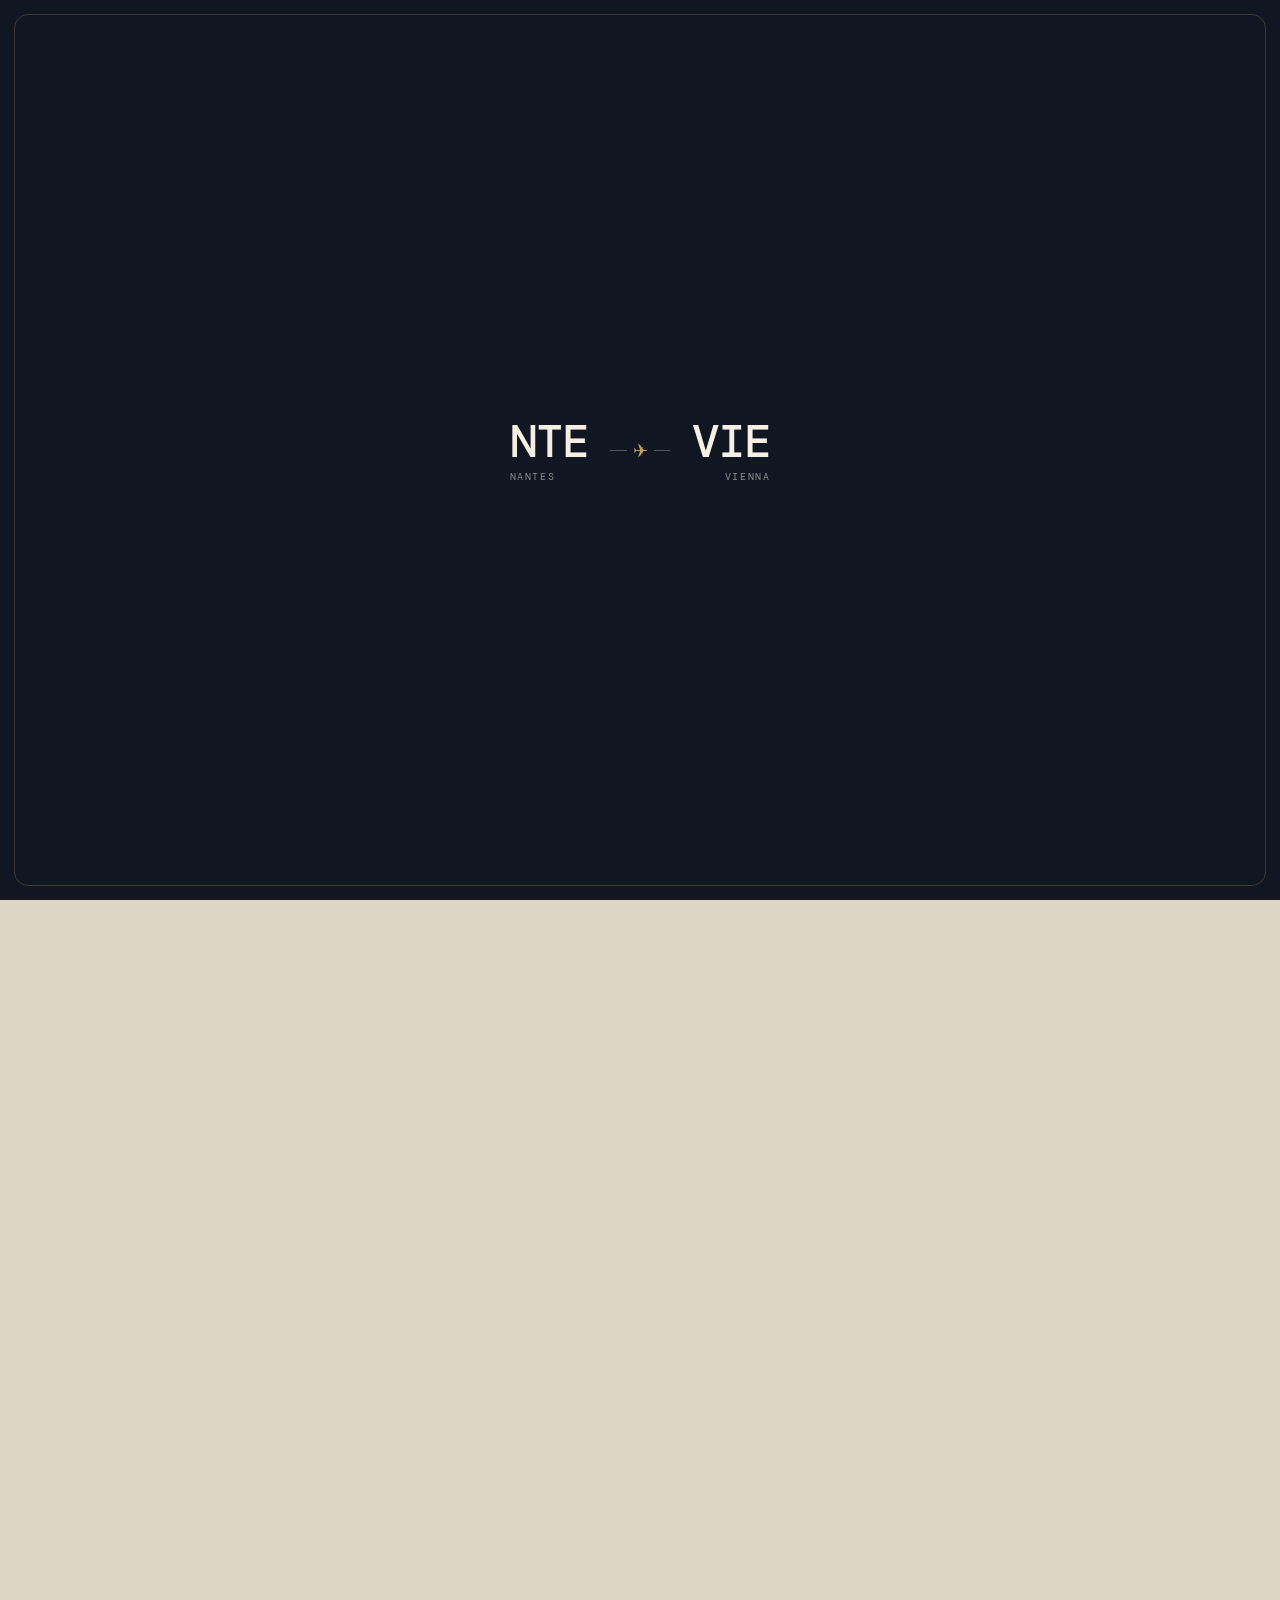
==== index.html @ 92401721 "Update index.html" ====
<!DOCTYPE html>
<html lang="en">
<head>
<meta charset="UTF-8">
<meta name="viewport" content="width=device-width, initial-scale=1.0">
<meta name="theme-color" content="#101722">
<title>Flight 23 — Nantes → Vienna</title>

<link rel="preconnect" href="https://fonts.googleapis.com">
<link rel="preconnect" href="https://fonts.gstatic.com" crossorigin>
<link href="https://fonts.googleapis.com/css2?family=DM+Mono:wght@400;500&family=Playfair+Display:ital,wght@0,500;0,600;0,700;1,500&family=Inter:wght@400;500;600;700&family=Caveat:wght@500;600&display=swap" rel="stylesheet">

<link rel="stylesheet" href="style.css">
</head>

<body>

<button class="party-toggle" id="partyToggle" type="button" aria-pressed="false">
  <span class="icon" id="partyToggleIcon">🎉</span>
  <span id="partyToggleLabel">Pause</span>
</button>

<div class="ambient-confetti" id="ambientConfetti" aria-hidden="true"></div>

<div class="festive-confetti-bg" aria-hidden="true"></div>

<div class="festive-balloons">
  <div class="balloon gold" style="left: 5%; animation-delay: 0s, .2s;"></div>
  <div class="balloon red" style="left: 16%; animation-delay: 2.2s, .6s;"></div>
  <div class="balloon blush" style="left: 27%; animation-delay: .8s, 0s;"></div>
  <div class="balloon cream" style="left: 40%; animation-delay: 3.4s, .9s;"></div>
  <div class="balloon gold" style="left: 52%; animation-delay: 1.5s, .3s;"></div>
  <div class="balloon red" style="left: 63%; animation-delay: 4s, .7s;"></div>
  <div class="balloon blush" style="left: 74%; animation-delay: 2.6s, .1s;"></div>
  <div class="balloon cream" style="left: 85%; animation-delay: .4s, .5s;"></div>
  <div class="balloon gold" style="left: 94%; animation-delay: 3.1s, .8s;"></div>
</div>

<div class="welcome-burst" id="welcomeBurst" aria-hidden="true"></div>

<div class="intro" id="intro">

  <div class="intro-step" id="introStep1">
    <div class="intro-logo">KZ AIRWAYS</div>
    <div class="intro-sub">PRIVATE FLIGHT</div>
  </div>

  <div class="intro-step" id="introStep2">
    <div class="intro-route">
      <div class="intro-city">
        <span class="code">NTE</span>
        <span class="name">Nantes</span>
      </div>
      <div class="intro-route-line"><span>✈</span></div>
      <div class="intro-city right">
        <span class="code">VIE</span>
        <span class="name">Vienna</span>
      </div>
    </div>
  </div>

  <div class="intro-step" id="introStep3">
    <div class="intro-cake" aria-hidden="true">
      <svg class="intro-candle" viewBox="0 0 40 90">
        <rect x="16" y="30" width="8" height="55" rx="3" fill="var(--gold)"/>
        <ellipse class="flame" cx="20" cy="14" rx="7" ry="12" fill="#f6d67a"/>
        <ellipse class="flame" cx="20" cy="17" rx="3.5" ry="6" fill="#e8873b"/>
      </svg>
      <svg class="intro-candle" viewBox="0 0 40 90">
        <rect x="16" y="30" width="8" height="55" rx="3" fill="var(--red)"/>
        <ellipse class="flame" cx="20" cy="14" rx="7" ry="12" fill="#f6d67a"/>
        <ellipse class="flame" cx="20" cy="17" rx="3.5" ry="6" fill="#e8873b"/>
      </svg>
    </div>
    <div class="intro-23"><span class="digit">2</span><span class="digit">3</span></div>
  </div>

  <div class="intro-step" id="introStep4">
    <div class="intro-burst" aria-hidden="true">
      <i style="left:10%;animation-delay:.05s;"></i>
      <i style="left:20%;animation-delay:.25s;"></i>
      <i style="left:30%;animation-delay:.05s;"></i>
      <i style="left:40%;animation-delay:.4s;"></i>
      <i style="left:50%;animation-delay:.1s;"></i>
      <i style="left:60%;animation-delay:.3s;"></i>
      <i style="left:70%;animation-delay:.15s;"></i>
      <i style="left:80%;animation-delay:.35s;"></i>
      <i style="left:90%;animation-delay:.2s;"></i>
      <i style="left:15%;animation-delay:.5s;"></i>
      <i style="left:65%;animation-delay:.45s;"></i>
      <i style="left:85%;animation-delay:.55s;"></i>
    </div>
    <div class="intro-ready">BOARDING PASS READY</div>
    <button class="intro-btn" id="introBtn">OPEN MY FLIGHT →</button>
  </div>

</div>

<div class="page">

  <!-- COVER -->
  <section class="cover">

    <div class="bunting" aria-hidden="true">
      <span class="bunting-flag"></span>
      <span class="bunting-flag"></span>
      <span class="bunting-flag"></span>
      <span class="bunting-flag"></span>
      <span class="bunting-flag"></span>
      <span class="bunting-flag"></span>
      <span class="bunting-flag"></span>
      <span class="bunting-flag"></span>
      <span class="bunting-flag"></span>
    </div>

    <div class="cover-top">
      <div class="logo">KZ AIRWAYS</div>
      <div class="cover-date">23 · 08 · 2026</div>
    </div>

    <div class="cover-main">
      <div class="eyebrow">BOARDING PASS · SPECIAL EDITION</div>

      <h1>23</h1>

      <div class="cover-confetti" id="coverConfetti" aria-hidden="true"></div>

      <span class="cover-hint" id="coverHint">blow it out →</span>

      <svg class="cake-candle" id="coverCandle" viewBox="0 0 40 90" aria-hidden="true">
        <rect x="16" y="30" width="8" height="55" rx="3" fill="var(--gold)"/>
        <path d="M16 30 Q20 24 24 30" stroke="var(--gold)" stroke-width="2" fill="none"/>
        <ellipse class="smoke" cx="20" cy="10" rx="4" ry="7" fill="rgba(200,200,200,.6)"/>
        <ellipse class="flame" cx="20" cy="14" rx="7" ry="12" fill="#f6d67a"/>
        <ellipse class="flame" cx="20" cy="17" rx="3.5" ry="6" fill="#e8873b"/>
      </svg>

      <span class="sparkle s1" style="top:-4px; left:6%;" aria-hidden="true">✦</span>
      <span class="sparkle s2" style="top:22%; right:8%;" aria-hidden="true">✧</span>
      <span class="sparkle s3" style="bottom:6%; left:16%;" aria-hidden="true">✦</span>

      <div class="birthday-banner">
        <span class="b-flag">H</span>
        <span class="b-flag">A</span>
        <span class="b-flag">P</span>
        <span class="b-flag">P</span>
        <span class="b-flag">Y</span>
        <span class="b-flag">23</span>
        <span class="b-flag">N</span>
        <span class="b-flag">U</span>
        <span class="b-flag">N</span>
        <span class="b-flag">E</span>
      </div>
      
      <div class="cover-sub">
        For Nune — the most important passenger<br>
        in my world.
      </div>

      <div class="cover-route">
        <div class="city">
          <span class="city-code">NTE</span>
          <span class="city-name">Nantes</span>
        </div>

        <div class="route-line"></div>

        <div class="city right">
          <span class="city-code">VIE</span>
          <span class="city-name">Vienna</span>
        </div>
      </div>

      <button class="enter" onclick="document.getElementById('ticket').scrollIntoView({behavior:'smooth'})">
        Open your boarding pass →
      </button>
    </div>

    <div class="cover-bottom">
      <div class="cover-meta">
        <small>Passenger</small>
        <strong>Kenzo</strong>
      </div>

      <div class="cover-meta center">
        <small>Flight</small>
        <strong>23</strong>
      </div>

      <div class="cover-meta right">
        <small>Destination</small>
        <strong>You</strong>
      </div>
    </div>

  </section>


  <!-- BOARDING PASS -->
  <section class="ticket" id="ticket">

    <div class="ticket-ribbon" aria-hidden="true">BIRTHDAY EDITION</div>
    <div class="ticket-confetti" id="ticketConfetti" aria-hidden="true">
      <i style="left:15%;animation-delay:1.6s;"></i>
      <i style="left:30%;animation-delay:1.8s;"></i>
      <i style="left:45%;animation-delay:1.5s;"></i>
      <i style="left:60%;animation-delay:1.9s;"></i>
      <i style="left:75%;animation-delay:1.7s;"></i>
      <i style="left:20%;animation-delay:2s;"></i>
      <i style="left:55%;animation-delay:1.65s;"></i>
      <i style="left:85%;animation-delay:1.85s;"></i>
    </div>

    <div class="ticket-head">

      <div class="ticket-brand">
        <span>
          <svg class="ticket-cake" viewBox="0 0 40 90" aria-hidden="true">
            <rect x="16" y="30" width="8" height="55" rx="3" fill="var(--gold)"/>
            <ellipse class="flame" cx="20" cy="14" rx="7" ry="12" fill="#f6d67a"/>
            <ellipse class="flame" cx="20" cy="17" rx="3.5" ry="6" fill="#e8873b"/>
          </svg>
          KZ AIRWAYS
        </span>
        <div>
          <div class="ticket-title">BOARDING PASS <span class="flight-number">#23</span></div>
          <div class="ticket-for">Issued to Nune</div>
        </div>
      </div>

      <div class="route">
        <div>
          <div class="route-city">NTE</div>
          <div class="route-label">Nantes · France</div>
        </div>

        <div class="route-middle">
          <div class="plane">✈</div>
        </div>

        <div style="text-align:right">
          <div class="route-city">VIE</div>
          <div class="route-label">Vienna · Austria</div>
        </div>
      </div>

    </div>

    <div class="ticket-info">
      <div class="info">
        <label>Passenger</label>
        <strong>Kenzo</strong>
      </div>
      <div class="info">
        <label>Flight</label>
        <strong>KZ-023</strong>
      </div>
      <div class="info">
        <label>Seat</label>
        <strong>23A</strong>
      </div>
      <div class="info">
        <label>Gate</label>
        <strong>LOVE</strong>
      </div>
      <div class="info">
        <label>Date</label>
        <strong>23 AUG 26</strong>
      </div>
      <div class="info">
        <label>Class</label>
        <strong>FIRST</strong>
      </div>
      <div class="info">
        <label>Status</label>
        <strong>CONFIRMED</strong>
      </div>
      <div class="info">
        <label>Baggage</label>
        <strong>1 HEART</strong>
      </div>
    </div>

    <div class="ticket-body">

      <div class="ticket-stamp" aria-hidden="true">
        <div class="stamp-ring">
          <span class="stamp-word">VALIDATED</span>
          <span class="stamp-check">✓</span>
          <span class="stamp-date">23·08·2026</span>
        </div>
      </div>

      <p class="ticket-message">
        This flight only ever had one destination:
        <em>you.</em>
      </p>

      <div class="perforation"></div>

      <div class="barcode"></div>
      <div class="barcode-number">230823 · NTEVIE · ALWAYS</div>

      <div class="ticket-footer">
        <div class="qr-code" aria-hidden="true">
          <i class="on"></i><i class="on"></i><i class="on"></i><i></i><i class="on"></i><i class="on"></i><i class="on"></i>
          <i class="on"></i><i></i><i class="on"></i><i></i><i class="on"></i><i></i><i class="on"></i>
          <i class="on"></i><i></i><i class="on"></i><i class="on"></i><i class="on"></i><i></i><i class="on"></i>
          <i></i><i></i><i></i><i class="on"></i><i></i><i></i><i></i>
          <i class="on"></i><i class="on"></i><i></i><i class="on"></i><i class="on"></i><i class="on"></i><i></i>
          <i></i><i class="on"></i><i></i><i></i><i class="on"></i><i></i><i class="on"></i>
          <i class="on"></i><i class="on"></i><i class="on"></i><i></i><i class="on"></i><i class="on"></i><i class="on"></i>
        </div>
        <div class="ticket-footer-text">
          RES. N° NV23·KZ·0823<br>
          BOARDING GROUP 23<br>
          <span class="nonrefundable">NON-REFUNDABLE — I'm keeping you.</span>
        </div>
      </div>

    </div>

    <!-- EMPLACEMENT CARTE D'IDENTITÉ -->
<div class="id-card-section">
  <div class="id-card-header">
    <span>IDENTITY CARD / PASSPORT</span>
    <span class="id-badge">VERIFIED</span>
  </div>
  <div class="id-card-body">
    <!-- Remplace "carte-identite.jpg" par le chemin/nom de ton image -->
    <div class="letter-photo id-photo" style="--tilt: 0deg;">
      <img src="carte-identite.jpg" alt="Carte d'identité de Nune">
    </div>
    
    <div class="id-details">
      <div class="id-field">
        <label>FULL NAME</label>
        <strong>Nune Tovmasyan</strong>
      </div>
      <div class="id-field">
        <label>DOCUMENT NO.</label>
        <strong>ID-2308-KENUNE</strong>
      </div>
      <div class="id-field">
        <label>NATIONALITY</label>
        <strong>MOST LOVED ARMENIAN PASSENGER</strong>
      </div>
    </div>
  </div>
</div>

  </section>


  <!-- ROUTE MAP -->
  <section class="mapsection" id="mapsection">

    <div class="section-confetti" aria-hidden="true">
      <i style="left:12%;"></i><i style="left:24%;animation-delay:.15s;"></i><i style="left:36%;animation-delay:.3s;"></i>
      <i style="left:48%;animation-delay:.05s;"></i><i style="left:60%;animation-delay:.25s;"></i><i style="left:72%;animation-delay:.1s;"></i>
      <i style="left:84%;animation-delay:.35s;"></i><i style="left:18%;animation-delay:.4s;"></i><i style="left:90%;animation-delay:.2s;"></i>
    </div>

    <div class="mini-garland" aria-hidden="true">
      <span></span><span></span><span></span><span></span><span></span>
    </div>

    <div class="map-kicker">EN ROUTE</div>
    <div class="map-title">Nantes → Vienna</div>

    <div class="map-card" id="mapCard">
      <svg class="map-svg" viewBox="0 0 400 150" preserveAspectRatio="none">
        <g class="map-grid">
          <line x1="0" y1="30" x2="400" y2="30"/>
          <line x1="0" y1="75" x2="400" y2="75"/>
          <line x1="0" y1="120" x2="400" y2="120"/>
          <line x1="80" y1="0" x2="80" y2="150"/>
          <line x1="160" y1="0" x2="160" y2="150"/>
          <line x1="240" y1="0" x2="240" y2="150"/>
          <line x1="320" y1="0" x2="320" y2="150"/>
        </g>
        <path id="routePath" class="route-path" d="M40,115 Q200,25 360,60" fill="none" stroke="#c5a35a" stroke-width="1.4" stroke-linecap="round"/>
        <circle cx="40" cy="115" r="3.5" fill="#c5a35a"/>
        <circle cx="360" cy="60" r="3.5" fill="#c5a35a"/>
      </svg>
      <span class="map-ping left" aria-hidden="true"></span>
      <span class="map-ping right" aria-hidden="true"></span>
      <div class="map-plane">✈</div>
      <div class="map-distance">1 235 KM · 2H35</div>
      <div class="map-label left">
        <span class="code">NTE</span>
        <span class="name">Nantes</span>
      </div>
      <div class="map-label right">
        <span class="code">VIE</span>
        <span class="name">Vienna</span>
      </div>
    </div>

    <div class="map-arrival">
      <div class="arrival-kicker">ARRIVED IN VIENNA</div>
      <div class="arrival-text">but my favorite destination is you.</div>
    </div>

  </section>


  <!-- LOVE POST -->
  <section class="postal" id="postal">
    <div class="postal-private">Private &amp; Personal</div>
    <div class="postal-addr">
      <b>From</b>
      Kenzo<br>Nantes, France
      <b>To</b>
      Nune<br>Vienna, Austria
    </div>
    <div class="postmark" id="postmark">
      <span>NANTES → VIENNA</span>
      <strong>NUNE·23</strong>
      <span>23 AUG 2026</span>
    </div>
  </section>


  <!-- LETTER -->
  <section class="letter">

    <div class="letter-inner">

      <div class="letter-top">
        <div class="letter-kicker">
          PRIVATE LETTER<br>
          FOR PASSENGER 23
        </div>

        <div class="stamp">
          <strong>23</strong>
          <small>LOVE POST</small>
        </div>
      </div>

      <div class="letter-garland" aria-hidden="true">
        <span class="flag"></span><span class="flag"></span><span class="flag"></span>
        <span class="flag"></span><span class="flag"></span><span class="flag"></span>
        <span class="flag"></span>
      </div>

      <span class="letter-scrap dot" style="top:6%; left:4%;" aria-hidden="true"></span>
      <span class="letter-scrap rect gold" style="top:14%; right:6%; transform:rotate(18deg);" aria-hidden="true"></span>
      <span class="letter-scrap rect red" style="top:42%; left:3%; transform:rotate(-14deg);" aria-hidden="true"></span>
      <span class="letter-scrap dot" style="top:60%; right:4%;" aria-hidden="true"></span>
      <span class="letter-scrap rect line" style="top:78%; left:5%; transform:rotate(10deg);" aria-hidden="true"></span>
      <span class="letter-scrap dot" style="top:92%; right:7%;" aria-hidden="true"></span>

      <h2>
        Happy birthday,<br>
        <span>my love.</span>
      </h2>

      <div class="letter-photo right" style="--tilt:-4deg">
        <img src="img01.jpg" alt="Toi et moi">
      </div>
      
      <p>
        Well Well Well, some people turn 23 today 👀.
      </p>
      
      <p>
        My love, today is your day. The day you were born 23 years ago,
        with that number you love so much — one that today feels like it
        was made just for you.
      </p>
      
      <p>
        Since February, our story has taken a place in my life I could never
        have planned for. And even though Nantes and Vienna stand between us
        right now, I've never felt that the distance could really pull us apart.
      </p>

      <div class="letter-photo left" style="--tilt:3deg">
        <img src="img02.jpg" alt="Toi">
      </div>
      
      <p>
        You've taught me so many things since you came into my life. 
        You taught me what it really means to love someone, to care for someone, to share your life with someone. 
        You taught me how beautiful it can be to have someone by your side,
        to share the smallest moments, the biggest ones, the laughs and everything in between.
      </p>
      
      <div class="letter-photo right" style="--tilt:-4deg">
        <img src="img03.jpg" alt="Toi">
      </div>
      
      <p>
        I'm so grateful for everything we've been through together, and I'm so happy with the path we're building, just you and me. 
        When I look back at where we started and where we are now, I can feel how much we've both grown. 
        We've learned how to understand each other better, how to communicate, 
        and most importantly, how to keep choosing each other no matter what.
      </p>

      <div class="letter-photo left" style="--tilt:3deg">
               <img src="img04.jpg" alt="Toi">
      </div>

      <p>
        And even with the distance between us now, I feel like we're stronger than ever. 
        We've figured out how to make it work. We've found our own way of being together, even when we're miles apart. 
        And somehow, knowing that we can get through this makes me even more excited for everything that is still waiting for us.
        It was really hard saying goodbye in Nantes, but somehow, I never feel like we're truly apart.
      </p>
      
      <div class="letter-photo right" style="--tilt:-4deg">
                <img src="img05.jpg" alt="Toi">
      </div>

      <p>
        You have become the most important person in my life. 
        I love you more than anything, and you mean more to me than I could ever properly put into words. 
        You are the person who brings me the most joy and happiness, 
        the person who gives me the most strength and makes me want to keep going, 
        the person who motivates me every single day. 
        
        You are the reason I wake up every morning, the person I want to share my days with, 
        my thoughts with, my dreams with and my life with.
      </p>

      <div class="letter-photo left" style="--tilt:3deg">
                <img src="img06.jpg" alt="Toi">
      </div>
      
      <p>
        I love when you show me your outfits, you are such an amazing woman. 
        I love everything about you, your hair, your smile, your eyes, your lips, your body, your muscles, your boobs, your butt...
        It's because your 10k steps or your "almost gym session" WOW so many muscles.
        But less than me of course 😉.
      </p>
      
      <div class="highlight">
        <p>
          "Two cities. Miles between us. And yet, every time I think of you,
          you feel like you're right next to me."
        </p>
      </div>

      <div class="memories">
        <div class="memory">
          <strong>February</strong>
          <span>Our story begins</span>
        </div>

        <div class="memory">
          <strong>06</strong>
          <span>Days in Lisbon</span>
        </div>

        <div class="memory">
          <strong>23<svg class="memory-candle" viewBox="0 0 40 90" aria-hidden="true"><rect x="16" y="30" width="8" height="55" rx="3" fill="var(--gold)"/><ellipse class="flame" cx="20" cy="14" rx="7" ry="12" fill="#f6d67a"/><ellipse class="flame" cx="20" cy="17" rx="3.5" ry="6" fill="#e8873b"/></svg></strong>
          <span>Your day</span>
        </div>
      </div>

      <div class="letter-photo right" style="--tilt:2.5deg">
         <img src="lsb1.jpg" alt="Toi">
      </div>

      <p>
        And then there was Lisbon. We had been waiting for this for so long, and it
        was magical. Six days that belonged only to us. Six days without counting
        the hours until a call, without counting the miles until we could finally
        see each other again. Just us, together, in a new city, in another country,
        with no one around us that we knew.
      </p>
      
      <p>
        Those six days were incredible, and I think they made me understand even
        more how good I feel with you. Walking with you, laughing with you,
        discovering a city together, dancing, eating, getting lost, finding our way
        again, and simply enjoying every moment… Those are exactly the kind of memories 
        I want to keep building with you.
      </p>
      
      <p>
        And it went by so fast. I still can't believe it. Even though, as always,
        <em>time flies with you</em>.
      </p>
      
      <p>
        I still remember the moment we finally saw each other. The feeling it gave
        me is indescribable. We couldn't stop touching each other, looking at each
        other in the taxi, almost as if we needed to make sure we were really
        together. All we wanted was to be alone together, finally be close to each
        other and kiss. After waiting all that time, finally having you next to me
        was just incredible.
      </p>
      
      <p>
        Our first day, going grocery shopping together, walking around the city,
        discovering Lisbon, simply enjoying being in another country, just the two
        of us, without knowing anyone… I loved that feeling so much. It felt like
        the world belonged to us for a little while.
      </p>
            
       <div class="letter-photo left" style="--tilt:3deg">
                <img src="lsb2.jpg" alt="Toi">
      </div>
      
      <p>
        And then that evening, we almost randomly ended up at that place where
        people were dancing. And that's when I also realized how much I love
        dancing with you. I love those moments when it's just the two of us,
        completely in our own little world, without caring about anything happening
        around us.
      </p>
      
      <p>
        And your gift… I want you to know how much it means to me. I don't think
        you realize how much I treasure the things you give me. Your necklace, the
        bracelet you gave me before… I treasure them more than anything. Whenever
        I wear them, I always feel like I have a little piece of you with me.
        These things give me so much strength, because they remind me that you are
        with me, even when you're far away.
      </p>
      
      <p>
        I hope my gifts make you feel the same way. But honestly, you deserve so
        much more. You are such an exceptional person, and I wish I could give you
        everything you deserve.
      </p>
      
      <div class="letter-photo right" style="--tilt:2.5deg">
         <img src="lsb3.jpg" alt="Toi">
      </div>
      
      <p>
        I loved our walks too. That day on the boat, with that beautiful sunset on
        the deck… Those moments when we weren't doing anything extraordinary, but
        I was simply happy because I was with you.
      </p>
      
      <p>
        And that famous walk to see the statue that was actually closed…
        <em>so annoying</em> ahahah. But in the end, we had the best fries in the
        world, so I guess it was worth it.
      </p>
      
      <p>
        Every moment with you was incredible.
      </p>
      
      <div class="letter-photo left" style="--tilt:-3deg">
         <img src="img10.jpg" alt="Toi">
      </div>
      
      <p>
        I was so happy that I got to try Armenian food — even though I know your
        mom's cooking, or food straight from Armenia, is better hahah. I love
        discovering your culture through you. I love seeing how proud you are of
        your roots, how you always tell me that “this is better in Armenia” or that
        “this tastes better,” and especially when someone asks you where you're
        from and you answer that you're Armenian with that big smile hahah.
      </p>
      
      <p>
        It genuinely makes me smile to see you so proud of your roots. And I can't
        wait to discover Armenia with you one day, to see your country through your
        eyes, discover all the things you love, and share all of that with you.
      </p>
      
      <div class="letter-photo right" style="--tilt:2.5deg">
         <img src="img11.jpg" alt="Toi">
      </div>
      
      <p>
        Sintra was beautiful too. Even though you were feeling a little sick at
        first, you felt much better afterwards and we had that completely crazy
        tuk-tuk moment ahahah. I loved it.
      </p>
      
      <p>
        And sometimes, it's the simplest moments that I love the most. Just sitting
        there with you, chilling, you drinking your coffee and me eating a pastel
        de nata… Just thinking about it already makes me nostalgic. It is so
        precious to me to be by your side.
      </p>
      
      <p>
        I also loved that evening when we danced at that bar. I think it was my
        favorite. Because I felt like I got to see you happy every single second.
      </p>
      
      <div class="letter-photo left" style="--tilt:3deg">
                <img src="lsb4.jpg" alt="Toi">
      </div>
      
      <p>
        The way we looked into each other's eyes, the way you screamed every time
        one of your favorite songs came on, the way we danced… I think if people
        were watching us, they probably thought we were completely crazy hahah.
      </p>
      
      <p>
        But that's exactly what I loved about it.
      </p>
      
      <p>
        I felt like you completely let go with me. Like you weren't afraid of
        anything, like you felt safe, and like you were simply, completely happy.
      </p>
      
      <p>
        And seeing you like that, seeing you smile, laugh, and enjoy every second…
        There is genuinely nothing that makes me happier.
      </p>
      
      <p>
        And I LOVED your outfit. Your skirt, your <strong>clac clac</strong>, your
        top around your neck… You were absolutely radiant, my love. I still can't
        believe how unbelievably beautiful you are.
      </p>
      
     <div class="letter-photo right" style="--tilt:2.5deg">
         <img src="lsb5.jpg" alt="Toi">
      </div>
      
      <p>
        When I see you happy, I feel like I'm capable of anything. I feel so good
        by your side, as if I am exactly where I'm supposed to be. With you, I feel
        like I'm truly living.
      </p>
      
      <p>
        I also loved every night and every morning with you. Falling asleep with you
        in my arms and waking up with you still in my arms… I don't think there is
        anything better in the world. I want more and more of it.
      </p>
      
      <p>
        We were so comfortable together that we sometimes struggled to get out of
        bed, and our days started at 5 PM ahahah. <strong>Crazy.</strong>
      </p>
      
      <p>
        Our beach day was incredible too. And most importantly, you managed to do
        <strong>the most important thing: not to be dramatic</strong> ahahah. I'm
        so proud of you.
        
      </p>
            <div class="letter-photo left" style="--tilt:3deg">
                <img src="lsb9.jpg" alt="Toi">
      </div>
      
      <p>
        Even simply eating churros with you makes me happy.
      </p>
      
      <p>
        And even though that day, and already the day before, I could feel that you
        were more emotional because we knew the end was getting closer, I knew
        there were moments when I almost shouldn't look you in the eyes because you
        might start crying.
      </p>
      
      <p>
        It's hard for me to see you like that too. But I try to stay strong for us.
        I don't want to see you cry. I want to see you as happy as possible.
      </p>
      
     <div class="letter-photo right" style="--tilt:2.5deg">
         <img src="lsb10.jpg" alt="Toi">
      </div>
      
      <p>
        And in the end, the fact that we were both so emotional about having to
        leave each other also shows just how strong our love is. We weren't
        emotional because we wanted to be apart. We were emotional because we
        simply didn't want those moments to end.
      </p>
      
      <p>
        That last evening, after the famous tapas bar, was incredible. You in that
        dress… <strong>INCREDIBLE.</strong> Even though we could feel the emotions
        building up in the Uber and back at the apartment. Okay, there were a few
        tears… except me, of course, because I never cry, you know that. Except
        when I get your hair in my eyes.
      </p>
      
      <div class="letter-photo left" style="--tilt:3deg">
                <img src="lsb6.jpg" alt="Toi">
      </div>
      
      <p>
        These are unforgettable moments. Moments that shape us and make us even
        stronger together.
      </p>
      
      <p>
        When you left, as I told you, for an hour, all the way until I went to sleep
        it was really hard to say goodbye to you. I think it was the same for you.
        But like you said, these aren't goodbyes. It's just a <em>see you soon</em>
        before we find each other again.
      </p>
      
      <p>
        And anyway, we text every day and call each other almost every day, so it's
        impossible to truly feel alone.
      </p>
      
      <div class="letter-photo right" style="--tilt:2.5deg">
         <img src="lsb7.jpg" alt="Toi">
      </div>
      
      <p>
        Anyway, my love… Lisbon was incredible.
      </p>
      
      <p>
        I want to live all of this again and again. I already miss it. I already
        miss you.
      </p>

      <p>
        Thank you for everything.
      </p>
      
      <p>
        I could never thank life enough for putting such an incredible woman as you
        in my path. I am so grateful to have you by my side, and I promise I will
        do everything I can to make you as happy as possible.
      </p>
      
     <div class="letter-photo left" style="--tilt:3deg">
                <img src="lsb8.jpg" alt="Toi">
      </div>
      
      <p class="letter-ending">
        <strong>Obrigado, meu amor. ❤️</strong>
      </p>

      <div class="divider">
        <span>NEXT DESTINATION</span>
      </div>

      <div class="letter-photo left" style="--tilt:-3deg">
         <img src="img07.jpg" alt="Toi">
      </div>

      <p>
        The next destination might not be written yet. But what I know is
        that I want to keep taking flights, taking trains, covering the
        miles, and looking forward to the next moment I get to see you again.
      </p>
      
      <div class="letter-photo right" style="--tilt:2.5deg">
         <img src="img08.jpg" alt="Toi">
      </div>
      
      <p>
        Maybe writing all of this made me a little emotional, I have to admit. 
        There are so many things I feel for you that I don't always know how to put into words, but I wanted to do it.
      </p>
      
      <div class="letter-photo left" style="--tilt:-3deg">
         <img src="img09.jpg" alt="Toi">
      </div>
      
      <p>
        For your 23rd birthday, I just want you to know how happy I am to have met you, and how much you mean to me. 
        I hope this new year of your life will be even more beautiful than the ones before it, 
        and that you will receive as much happiness as you give me every single day.
      </p>
      
      <div class="letter-photo right" style="--tilt:2.5deg">
         <img src="img16.jpg" alt="Toi">
      </div>
      
      <p>
        The more time passes, the more certain I become that it's you. That it's us. 
        What we have feels so natural, so deep, and sometimes almost impossible to explain. 
        There's a connection between us that I don't think I'll ever fully be able to put into words. 
        I just know that I feel it, and I know how special it is.
      </p>
      
      <div class="letter-photo left" style="--tilt:-3deg">
         <img src="img17.jpg" alt="Toi">
      </div>
      
      <p>
        One day, there won't be a distance between Nantes and Vienna anymore. 
        There won't be flights to book or days to count until we see each other again. 
        One day, we'll simply be together. 
        And when that day comes, I know we'll look back at all of this and realize that every mile was worth it.
      </p>
      
      <div class="letter-photo right" style="--tilt:2.5deg">
         <img src="img12.jpg" alt="Toi">
      </div>
      
      <p>
        We don't have the easiest relationship, especially with the distance between us, and yet, somehow, everything between us feels so easy.
        Until then, I'll keep choosing you, loving you, missing you, and looking forward to every moment with you.
        Our love is stronger than anything life can put between us.
        Feel me holding you in my arms and kissing you until I have no strength left
      </p>
      <div class="letter-photo left" style="--tilt:-3deg">
         <img src="img13.jpg" alt="Toi">
      </div>
      
      <p>
       Lisbon was full of ups and downs, but my love for you only knows one direction: up.
       I hope you love the gifts I gave you, even though you got them before your birthday, it's the thought that counts—believe me.
       Once again, happy birthday, my love. My moon, my all. ❤️
      </p>
      
      <div class="letter-photo right" style="--tilt:2.5deg">
         <img src="img14.jpg" alt="Toi">
      </div>
      
      <p>
       Je t'aime ❤️ much much much.
      </p>
      
      <div class="signature">
        <div class="small">WITH LOVE · FROM NANTES</div>
        <div class="name">Kenzo</div>
      </div>

    </div>

  </section>


  <!-- LISBON ARCHIVE -->
  <section class="archive" id="archive">

    <div class="section-confetti" aria-hidden="true">
      <i style="left:10%;"></i><i style="left:22%;animation-delay:.2s;"></i><i style="left:34%;animation-delay:.1s;"></i>
      <i style="left:46%;animation-delay:.3s;"></i><i style="left:58%;animation-delay:.15s;"></i><i style="left:70%;animation-delay:.35s;"></i>
      <i style="left:82%;animation-delay:.05s;"></i><i style="left:92%;animation-delay:.25s;"></i>
    </div>

    <div class="archive-kicker">RECENT TRIP</div>
    <div class="archive-title">Lisbon, Portugal</div>
    <div class="archive-meta">06 DAYS · 02 PEOPLE · 01 CITY</div>

    <div class="archive-grid">
      <div class="photo-slot">
        <img src="bimg1.jpg" alt="Toi">
      </div>
      <div class="photo-slot">
        <img src="bimg2.jpg" alt="Toi">
      </div>
      <div class="photo-slot">
        <img src="bimg3.jpg" alt="Toi">
      </div>
    </div>

  </section>


  <!-- TRAVEL HISTORY -->
  <section class="history" id="history">

    <div class="section-confetti" aria-hidden="true">
      <i style="left:14%;"></i><i style="left:28%;animation-delay:.2s;"></i><i style="left:42%;animation-delay:.1s;"></i>
      <i style="left:56%;animation-delay:.3s;"></i><i style="left:70%;animation-delay:.15s;"></i><i style="left:84%;animation-delay:.05s;"></i>
    </div>

    <div class="history-kicker">OUR JOURNEY</div>
    <div class="history-title">Travel History</div>

    <div class="timeline">
      <div class="tl-item">
        <div class="tl-date">FEB 2026</div>
        <div class="tl-place">Nantes</div>
        <div class="tl-desc">First departure</div>
      </div>
      <div class="tl-item">
        <div class="tl-date">30 MAY 2026</div>
        <div class="tl-place">Vienna</div>
        <div class="tl-desc">Distance begins</div>
      </div>
      <div class="tl-item">
        <div class="tl-date">AUG 2026</div>
        <div class="tl-place">Lisbon</div>
        <div class="tl-desc">6 days together</div>
      </div>
      <div class="tl-item now">
        <div class="tl-date">23 AUG 2026</div>
        <div class="tl-place">Vienna</div>
        <div class="tl-desc">23rd birthday</div>
      </div>
    </div>

  </section>

  <section class="gifts-section" id="giftsSection">
    <div class="section-confetti" aria-hidden="true">
      <i style="left:8%;"></i><i style="left:20%;animation-delay:.2s;"></i><i style="left:32%;animation-delay:.35s;"></i>
      <i style="left:44%;animation-delay:.1s;"></i><i style="left:56%;animation-delay:.3s;"></i><i style="left:68%;animation-delay:.15s;"></i>
      <i style="left:80%;animation-delay:.4s;"></i><i style="left:92%;animation-delay:.05s;"></i>
    </div>
    <div class="gifts-banner">🎉 SURPRISE INSIDE 🎉</div>
    <div class="map-kicker">SPECIAL SURPRISES</div>
    <div class="archive-title">Gifts & Promises</div>
    <div class="gifts-grid">
      <div class="gift-box">
        <span class="gift-emoji">🎁</span>
        <span>Trips and Good Love </span>
      </div>
      <div class="gift-box">
        <span class="gift-emoji">✨</span>
        <span>Special Ticket for sleepy time</span>
      </div>
    </div>
  </section>
  
  <!-- FINAL -->
  <section class="final" id="final">

    <div class="confetti" id="confetti"></div>
    <div class="fireworks" id="fireworks"></div>

    <div class="final-kicker" id="finalStep1">FLIGHT 23</div>

    <h2 id="finalStep2">ARRIVED</h2>

    <div class="final-line" id="finalStep3"></div>

    <p id="finalStep4">
      DESTINATION: <em>YOU</em>
    </p>

    <div class="final-note" id="finalStep5">No return flight booked.</div>

    <div class="final-date" id="finalStep6">23 · 08 · 2026</div>

    <div class="final-plane" id="finalPlane">✈</div>

  </section>

</div>


<!-- PHOTO LIGHTBOX -->
<div class="photo-lightbox" id="photoLightbox" aria-hidden="true">
  <button class="photo-lightbox-close" id="photoLightboxClose" aria-label="Close photo">×</button>
  <div class="photo-polaroid" id="photoPolaroid">
    <img id="photoLightboxImage" src="" alt="">
    <div class="photo-polaroid-caption" id="photoLightboxCaption"></div>
  </div>
</div>

<script src="script.js"></script>

</body>
</html>
---- style.css ----
:root{
  --navy:#101722;
  --navy2:#182231;
  --cream:#f6f0e4;
  --paper:#fbf7ef;
  --red:#c7473b;
  --gold:#c5a35a;
  --muted:#8b8d91;
  --line:rgba(16,23,34,.15);
}

*{box-sizing:border-box}

html{scroll-behavior:smooth}

body{
  margin:0;
  min-height:100vh;
  background:
    radial-gradient(circle at 15% 5%,rgba(197,163,90,.12),transparent 28%),
    radial-gradient(circle at 90% 90%,rgba(199,71,59,.09),transparent 30%),
    #ddd5c6;
  color:var(--navy);
  font-family:Inter,Arial,sans-serif;
  -webkit-font-smoothing:antialiased;
}

button{font:inherit}

html.intro-lock,html.intro-lock body{
  overflow:hidden;
  height:100%;
}

/* ---------- INTRO SEQUENCE ---------- */

.intro{
  position:fixed;
  inset:0;
  z-index:9999;
  background:var(--navy);
  color:var(--cream);
  display:flex;
  align-items:center;
  justify-content:center;
  text-align:center;
  overflow:hidden;
  transition:opacity .9s ease,visibility .9s ease;
}

.intro:before{
  content:"";
  position:absolute;
  inset:14px;
  border:1px solid rgba(197,163,90,.25);
  border-radius:14px;
  pointer-events:none;
}

.intro.closing{
  opacity:0;
  visibility:hidden;
  pointer-events:none;
}

.intro-step{
  position:absolute;
  inset:0;
  display:flex;
  flex-direction:column;
  align-items:center;
  justify-content:center;
  opacity:0;
  transform:translateY(8px);
  transition:opacity 1s ease,transform 1s ease;
  pointer-events:none;
  padding:20px;
}

.intro-step.active{
  opacity:1;
  transform:translateY(0);
  pointer-events:auto;
}

.intro-logo{
  font:500 15px "DM Mono",monospace;
  letter-spacing:.32em;
  text-transform:uppercase;
}

.intro-sub{
  margin-top:14px;
  font:400 11px "DM Mono",monospace;
  letter-spacing:.24em;
  color:var(--gold);
  text-transform:uppercase;
}

.intro-route{
  display:flex;
  align-items:center;
  gap:22px;
}

.intro-city{
  text-align:left;
}

.intro-city.right{text-align:right}

.intro-city .code{
  display:block;
  font:500 clamp(30px,9vw,46px)/1 "DM Mono",monospace;
  letter-spacing:-.04em;
}

.intro-city .name{
  display:block;
  margin-top:6px;
  font:400 10px "DM Mono",monospace;
  letter-spacing:.16em;
  text-transform:uppercase;
  color:rgba(246,240,228,.55);
}

.intro-route-line{
  color:var(--gold);
  font-size:18px;
  position:relative;
  width:60px;
  height:1px;
  background:rgba(246,240,228,.28);
  display:flex;
  align-items:center;
  justify-content:center;
}

.intro-route-line span{
  background:var(--navy);
  padding:0 6px;
}

.intro-23{
  display:flex;
  font:600 clamp(110px,32vw,220px)/.8 "Playfair Display",serif;
  letter-spacing:-.06em;
}

.intro-23 .digit{
  opacity:0;
  transform:translateY(14px) scale(.92);
  animation:digitIn .8s ease forwards;
}

.intro-step.active .intro-23 .digit:nth-child(1){animation-delay:.15s}
.intro-step.active .intro-23 .digit:nth-child(2){animation-delay:.55s}

@keyframes digitIn{
  to{opacity:1;transform:translateY(0) scale(1)}
}

.intro-ready{
  font:500 11px "DM Mono",monospace;
  letter-spacing:.22em;
  text-transform:uppercase;
  color:rgba(246,240,228,.6);
  margin-bottom:20px;
}

.intro-btn{
  border:1px solid rgba(197,163,90,.6);
  color:var(--cream);
  background:transparent;
  border-radius:999px;
  padding:15px 26px;
  cursor:pointer;
  font:500 11px "DM Mono",monospace;
  letter-spacing:.18em;
  text-transform:uppercase;
  transition:.25s ease;
}

.intro-btn:hover{
  background:var(--gold);
  color:var(--navy);
}

@media(prefers-reduced-motion:reduce){
  .intro-step{transition:opacity .3s ease}
  .intro-23 .digit{animation:none;opacity:1;transform:none}
}

.page{
  width:min(100%,760px);
  margin:auto;
  padding:18px 12px 70px;
}

/* ---------- COVER ---------- */

.cover{
  min-height:calc(100svh - 36px);
  background:var(--navy);
  color:var(--cream);
  border-radius:20px;
  overflow:hidden;
  position:relative;
  box-shadow:0 25px 70px rgba(16,23,34,.25);
  display:flex;
  flex-direction:column;
  justify-content:space-between;
  padding:25px 22px 28px;
}

.cover:before{
  content:"";
  position:absolute;
  inset:10px;
  border:1px solid rgba(197,163,90,.3);
  border-radius:14px;
  pointer-events:none;
}

.cover-top{
  display:flex;
  justify-content:space-between;
  align-items:center;
  position:relative;
  z-index:2;
}

.logo{
  font:500 12px "DM Mono",monospace;
  letter-spacing:.16em;
  text-transform:uppercase;
}

.cover-date{
  font:400 10px "DM Mono",monospace;
  letter-spacing:.12em;
  color:rgba(246,240,228,.55);
}

.cover-main{
  position:relative;
  z-index:2;
  text-align:center;
  padding:30px 0;
}

.eyebrow{
  font:500 12px "DM Mono",monospace;
  letter-spacing:.22em;
  color:var(--gold);
  text-transform:uppercase;
}

.cover h1{
  font:600 clamp(64px,19vw,145px)/.8 "Playfair Display",serif;
  letter-spacing:-.07em;
  margin:22px 0 18px;
}

.cover-sub{
  font:italic 500 clamp(19px,5vw,28px)/1.25 "Playfair Display",serif;
  max-width:500px;
  margin:auto;
}

.cover-route{
  margin:36px auto 0;
  display:flex;
  align-items:center;
  max-width:590px;
  gap:12px;
}

.city{
  text-align:left;
  min-width:72px;
}

.city.right{text-align:right}

.city-code{
  display:block;
  font:500 clamp(25px,7vw,38px)/1 "DM Mono",monospace;
  letter-spacing:-.05em;
}

.city-name{
  display:block;
  margin-top:5px;
  font:400 10px "DM Mono",monospace;
  color:rgba(246,240,228,.55);
  text-transform:uppercase;
  letter-spacing:.13em;
}

.route-line{
  flex:1;
  height:1px;
  background:rgba(246,240,228,.28);
  position:relative;
}

.route-line:before{
  content:"✈";
  position:absolute;
  left:50%;
  top:50%;
  transform:translate(-50%,-50%);
  background:var(--navy);
  padding:0 12px;
  font-size:17px;
  color:var(--gold);
}

.cover-bottom{
  position:relative;
  z-index:2;
  display:grid;
  grid-template-columns:1fr auto 1fr;
  gap:10px;
  align-items:end;
}

.cover-meta small{
  display:block;
  font:400 9px "DM Mono",monospace;
  letter-spacing:.14em;
  color:rgba(246,240,228,.4);
  text-transform:uppercase;
}

.cover-meta strong{
  display:block;
  margin-top:5px;
  font:500 13px "DM Mono",monospace;
}

.cover-meta.center{text-align:center}

.cover-meta.right{text-align:right}

.enter{
  margin-top:25px;
  border:1px solid rgba(197,163,90,.6);
  color:var(--cream);
  background:transparent;
  border-radius:999px;
  padding:13px 22px;
  cursor:pointer;
  font:500 10px "DM Mono",monospace;
  letter-spacing:.16em;
  text-transform:uppercase;
  transition:.25s ease;
}

.enter:hover{
  background:var(--gold);
  color:var(--navy);
}

/* ---------- TICKET ---------- */

.ticket{
  margin-top:18px;
  background:var(--paper);
  border-radius:20px;
  overflow:hidden;
  box-shadow:0 20px 60px rgba(16,23,34,.16);
  position:relative;
}

.ticket:after{
  content:"23";
  position:absolute;
  font:700 180px "Playfair Display",serif;
  color:rgba(16,23,34,.035);
  right:-25px;
  bottom:-45px;
  pointer-events:none;
  z-index:0;
}

.ticket-body{position:relative;z-index:1}

.ticket-head{
  background:var(--navy);
  color:var(--cream);
  padding:24px 22px 22px;
}

.ticket-brand{
  display:flex;
  justify-content:space-between;
  align-items:center;
  margin-bottom:28px;
}

.ticket-brand span{
  font:500 10px "DM Mono",monospace;
  letter-spacing:.16em;
}

.ticket-title{
  font:600 26px "Playfair Display",serif;
  text-align:right;
}

.ticket-for{
  margin-top:4px;
  text-align:right;
  font:400 9px "DM Mono",monospace;
  letter-spacing:.1em;
  text-transform:uppercase;
  color:rgba(246,240,228,.45);
}

.flight-number{
  color:var(--gold);
}

.route{
  display:grid;
  grid-template-columns:auto 1fr auto;
  align-items:center;
  gap:15px;
}

.route-city{
  font:500 clamp(32px,9vw,52px)/.9 "DM Mono",monospace;
  letter-spacing:-.08em;
}

.route-label{
  font:400 9px "DM Mono",monospace;
  color:rgba(246,240,228,.5);
  text-transform:uppercase;
  letter-spacing:.12em;
  margin-top:7px;
}

.route-middle{
  position:relative;
  height:34px;
}

.route-middle:before{
  content:"";
  position:absolute;
  top:50%;
  left:0;
  right:0;
  border-top:1px dashed rgba(246,240,228,.35);
}

.route-middle .plane{
  position:absolute;
  top:50%;
  left:0;
  transform:translate(-50%,-50%);
  animation:travel 4s ease-in-out infinite;
  color:var(--gold);
  font-size:16px;
}

@keyframes travel{
  0%,10%{left:2%}
  45%,55%{left:98%}
  90%,100%{left:2%}
}

.ticket-info{
  display:grid;
  grid-template-columns:repeat(4,1fr);
  border-bottom:1px solid var(--line);
}

.info{
  padding:18px 14px;
  border-right:1px solid var(--line);
}

.info:last-child{border-right:0}

.info label{
  display:block;
  font:400 8px "DM Mono",monospace;
  text-transform:uppercase;
  letter-spacing:.13em;
  color:#8a8173;
}

.info strong{
  display:block;
  margin-top:6px;
  font:500 13px "DM Mono",monospace;
}

.ticket-body{
  padding:25px 22px 30px;
}

.ticket-message{
  font:italic 500 clamp(20px,5vw,27px)/1.35 "Playfair Display",serif;
  margin:0 0 25px;
}

/* ---------- VALIDATION STAMP ---------- */

.ticket-stamp{
  position:absolute;
  top:-34px;
  right:16px;
  z-index:3;
  pointer-events:none;
}

.stamp-ring{
  width:84px;
  height:84px;
  border-radius:50%;
  border:2px solid var(--red);
  outline:1px solid var(--red);
  outline-offset:3px;
  display:flex;
  flex-direction:column;
  align-items:center;
  justify-content:center;
  color:var(--red);
  background:rgba(199,71,59,.05);
  mix-blend-mode:multiply;
  transform:rotate(-14deg) scale(2.4);
  opacity:0;
}

.stamp-word{
  font:700 9px "DM Mono",monospace;
  letter-spacing:.1em;
}

.stamp-check{
  font-size:19px;
  line-height:1;
  margin:2px 0;
}

.stamp-date{
  font:400 7px "DM Mono",monospace;
  letter-spacing:.06em;
}

.ticket.active .stamp-ring{
  animation:stampDown .55s cubic-bezier(.2,1.5,.4,1) forwards;
  animation-delay:1.5s;
}

@keyframes stampDown{
  0%{opacity:0;transform:rotate(-14deg) scale(2.4)}
  55%{opacity:1;transform:rotate(-14deg) scale(.9)}
  78%{transform:rotate(-14deg) scale(1.08)}
  100%{opacity:1;transform:rotate(-14deg) scale(1)}
}

@media(prefers-reduced-motion:reduce){
  .stamp-ring{animation:none;opacity:1;transform:rotate(-14deg) scale(1)}
}

@media(max-width:560px){
  .ticket-stamp{top:-28px;right:10px}
  .stamp-ring{width:66px;height:66px}
  .stamp-word{font-size:7px}
  .stamp-check{font-size:15px}
  .stamp-date{font-size:6px}
}

.ticket-message em{
  color:var(--red);
  font-style:normal;
}

.barcode{
  position:relative;
  height:44px;
  margin:25px 0 8px;
  overflow:hidden;
  background:
    repeating-linear-gradient(
      90deg,
      var(--navy) 0 2px,
      transparent 2px 4px,
      var(--navy) 4px 5px,
      transparent 5px 9px,
      var(--navy) 9px 13px,
      transparent 13px 15px
    );
  opacity:.82;
}

.barcode:after{
  content:"";
  position:absolute;
  top:0;
  left:-25%;
  width:18%;
  height:100%;
  background:linear-gradient(90deg,transparent,rgba(255,255,255,.9),transparent);
  opacity:0;
}

.ticket.active .barcode:after{
  animation:scanLine 1.3s ease forwards;
  animation-delay:.15s;
}

@keyframes scanLine{
  0%{left:-25%;opacity:0}
  12%{opacity:1}
  88%{opacity:1}
  100%{left:107%;opacity:0}
}

@media(prefers-reduced-motion:reduce){
  .barcode:after{display:none}
}

.barcode-number{
  font:400 8px "DM Mono",monospace;
  letter-spacing:.28em;
  text-align:center;
  color:#777;
}

.ticket-footer{
  display:flex;
  align-items:center;
  gap:16px;
  margin-top:22px;
}

.qr-code{
  flex:none;
  width:62px;
  height:62px;
  display:grid;
  grid-template-columns:repeat(7,1fr);
  grid-template-rows:repeat(7,1fr);
  background:var(--paper);
  padding:4px;
  border:1px solid var(--line);
}

.qr-code i{
  background:transparent;
}

.qr-code i.on{
  background:var(--navy);
  opacity:0;
  transform:scale(.25);
  transition:opacity .35s ease,transform .35s cubic-bezier(.34,1.5,.4,1);
}

.ticket.active .qr-code i.on{
  opacity:1;
  transform:scale(1);
}

@media(prefers-reduced-motion:reduce){
  .qr-code i.on{opacity:1;transform:none;transition:none}
}

.ticket-footer-text{
  flex:1;
  font:400 9px "DM Mono",monospace;
  letter-spacing:.08em;
  color:#6f675a;
  line-height:1.9;
}

.ticket-footer-text .nonrefundable{
  margin-top:4px;
  color:var(--red);
  font-style:italic;
  font-family:"Playfair Display",serif;
  font-size:13px;
  letter-spacing:0;
}

.perforation{
  height:22px;
  border-top:2px dashed #c9c0b2;
  position:relative;
  margin:0 -22px;
}

.perforation:before,
.perforation:after{
  content:"";
  position:absolute;
  width:24px;
  height:24px;
  background:#ddd5c6;
  border-radius:50%;
  top:-13px;
}

.perforation:before{left:-12px}
.perforation:after{right:-12px}

/* ---------- ROUTE MAP ---------- */

.mapsection{
  margin-top:18px;
  background:var(--paper);
  border-radius:20px;
  padding:32px 24px 30px;
  box-shadow:0 20px 60px rgba(16,23,34,.12);
}

.map-kicker{
  font:500 10px "DM Mono",monospace;
  letter-spacing:.18em;
  text-transform:uppercase;
  color:#918875;
  text-align:center;
}

.map-title{
  margin:10px 0 26px;
  text-align:center;
  font:600 clamp(24px,6vw,34px) "Playfair Display",serif;
  letter-spacing:-.03em;
}

.map-card{
  position:relative;
  height:150px;
  background:var(--navy);
  border-radius:14px;
  overflow:hidden;
}

.map-card:before{
  content:"";
  position:absolute;
  inset:8px;
  border:1px solid rgba(197,163,90,.25);
  border-radius:9px;
  pointer-events:none;
}

.map-svg{
  position:absolute;
  inset:0;
  width:100%;
  height:100%;
}

.map-grid line{
  stroke:rgba(246,240,228,.07);
  stroke-width:1;
}

.route-path{
  stroke-dasharray:520;
  stroke-dashoffset:520;
  opacity:.95;
  filter:drop-shadow(0 0 3px rgba(197,163,90,.5));
}

.map-plane{
  position:absolute;
  left:5%;
  top:76%;
  color:var(--gold);
  font-size:16px;
  opacity:0;
  transform:translate(-50%,-50%);
  animation:flyRoute 3.2s ease-in-out forwards;
  animation-play-state:paused;
  z-index:2;
}

.map-card.active .map-plane{
  animation-play-state:running;
}

@keyframes flyRoute{
  0%{left:5%;top:78%;opacity:0}
  8%{opacity:1}
  50%{left:50%;top:18%}
  92%{opacity:1}
  100%{left:93%;top:40%;opacity:1}
}

.map-distance{
  position:absolute;
  top:10px;
  left:50%;
  transform:translateX(-50%);
  font:400 8px "DM Mono",monospace;
  letter-spacing:.14em;
  text-transform:uppercase;
  color:rgba(246,240,228,.4);
  opacity:0;
  transition:opacity .8s ease;
  transition-delay:.3s;
}

.map-card.active .map-distance{
  opacity:1;
}

.map-ping{
  position:absolute;
  width:7px;
  height:7px;
  border-radius:50%;
  background:var(--gold);
  transform:translate(-50%,-50%);
  left:10%;
  top:76.7%;
  z-index:2;
}

.map-ping.right{
  left:90%;
  top:40%;
}

.map-ping:before{
  content:"";
  position:absolute;
  inset:-2px;
  border-radius:50%;
  border:1.5px solid var(--gold);
  opacity:0;
}

.map-card.active .map-ping.left:before{
  animation:pingPulse 2.6s ease-out infinite;
}

.map-card.active .map-ping.right:before{
  animation:pingPulse 2.6s ease-out infinite;
  animation-delay:3s;
}

@keyframes pingPulse{
  0%{opacity:.65;transform:scale(1)}
  100%{opacity:0;transform:scale(3.2)}
}

@media(prefers-reduced-motion:reduce){
  .route-path{stroke-dasharray:none;stroke-dashoffset:0}
  .map-ping:before{animation:none;opacity:0}
}

.map-label{
  position:absolute;
  top:50%;
  transform:translateY(-50%);
  color:var(--cream);
}

.map-label.left{left:18px}
.map-label.right{right:18px;text-align:right}

.map-label .code{
  display:block;
  font:500 20px "DM Mono",monospace;
  letter-spacing:-.03em;
}

.map-label .name{
  display:block;
  margin-top:3px;
  font:400 8px "DM Mono",monospace;
  letter-spacing:.12em;
  text-transform:uppercase;
  color:rgba(246,240,228,.5);
}

.map-arrival{
  margin-top:26px;
  text-align:center;
  opacity:0;
  transform:translateY(6px);
  animation:arrivalIn .9s ease forwards;
  animation-play-state:paused;
  animation-delay:2.9s;
}

.map-card.active ~ .map-arrival{
  animation-play-state:running;
}

.arrival-kicker{
  font:500 10px "DM Mono",monospace;
  letter-spacing:.2em;
  text-transform:uppercase;
  color:var(--gold);
}

.arrival-text{
  margin-top:8px;
  font:italic 500 clamp(18px,5vw,24px)/1.3 "Playfair Display",serif;
  color:var(--navy);
}

@keyframes arrivalIn{
  to{opacity:1;transform:translateY(0)}
}

@media(prefers-reduced-motion:reduce){
  .map-plane{animation:none;opacity:1;left:93%;top:40%}
  .map-arrival{animation:none;opacity:1;transform:none}
}

.letter-photo{
  width:112px;
  aspect-ratio:3/4;
  border:1.5px dashed #c7bda6;
  border-radius:6px;
  background:#f4efe4;
  display:flex;
  flex-direction:column;
  align-items:center;
  justify-content:center;
  gap:6px;
  color:#a89c80;
  padding:8px;
  text-align:center;
  transform:rotate(var(--tilt,0deg));
  box-shadow:0 8px 18px rgba(16,23,34,.08);
}

.letter-photo svg{width:18px;height:18px;opacity:.5}

.letter-photo label{
  font:500 8px "DM Mono",monospace;
  letter-spacing:.08em;
  text-transform:uppercase;
  color:#c5a35a;
}

.letter-photo.right{
  float:right;
  margin:2px -6px 14px 18px;
}

.letter-photo.left{
  float:left;
  margin:2px 18px 14px -6px;
}

.highlight,.memories,.divider,.signature{
  clear:both;
}

@media(max-width:560px){
  /* Désactive la rotation et supprime le chevauchement sur mobile */
  .letter-photo {
    float: none !important;
    margin: 18px auto !important;
    width: 140px;
    transform: none !important; /* Retire l'inclinaison qui fait chevaucher le texte */
    clear: both;
  }
}

/* ---------- POSTAL ---------- */

.postal{
  margin-top:18px;
  background:var(--cream);
  border-radius:20px;
  padding:26px 24px;
  box-shadow:0 20px 60px rgba(16,23,34,.12);
  position:relative;
  display:flex;
  justify-content:space-between;
  align-items:center;
  gap:14px;
}

.postal-addr{
  font:400 10px/1.8 "DM Mono",monospace;
  letter-spacing:.06em;
  color:#4d463b;
}

.postal-addr b{
  display:block;
  font-weight:500;
  letter-spacing:.16em;
  color:#8b8067;
  font-size:9px;
  margin-top:8px;
}

.postal-addr b:first-child{margin-top:0}

.postal-private{
  position:absolute;
  top:10px;
  right:26px;
  font:500 8px "DM Mono",monospace;
  letter-spacing:.18em;
  color:var(--red);
  text-transform:uppercase;
}

.postmark{
  flex:none;
  width:76px;
  height:76px;
  border:2px solid rgba(16,23,34,.55);
  border-radius:50%;
  display:flex;
  flex-direction:column;
  align-items:center;
  justify-content:center;
  text-align:center;
  position:relative;
  opacity:0;
  transform:translateY(-30px) scale(1.5) rotate(-22deg);
  animation:stampDown 1s cubic-bezier(.34,1.4,.4,1) forwards;
  animation-play-state:paused;
}

.postal.active .postmark{
  animation-play-state:running;
}

@keyframes stampDown{
  0%{opacity:0;transform:translateY(-30px) scale(1.5) rotate(-22deg)}
  55%{opacity:1;transform:translateY(3px) scale(.94) rotate(-6deg)}
  100%{opacity:1;transform:translateY(0) scale(1) rotate(-8deg)}
}

@media(prefers-reduced-motion:reduce){
  .postmark{animation:none;opacity:1;transform:rotate(-8deg)}
}

.postmark:before{
  content:"";
  position:absolute;
  inset:5px;
  border:1px dashed rgba(16,23,34,.4);
  border-radius:50%;
}

.postmark span{
  font:500 8px "DM Mono",monospace;
  letter-spacing:.05em;
  line-height:1.5;
}

.postmark strong{
  font:600 12px "Playfair Display",serif;
  white-space:nowrap;
}

/* ---------- LISBON ARCHIVE ---------- */

.archive{
  margin-top:18px;
  background:var(--paper);
  border-radius:20px;
  padding:30px 22px 34px;
  box-shadow:0 20px 60px rgba(16,23,34,.12);
}

.archive-kicker{
  font:500 10px "DM Mono",monospace;
  letter-spacing:.18em;
  text-transform:uppercase;
  color:#918875;
  text-align:center;
}

.archive-title{
  margin:10px 0 4px;
  text-align:center;
  font:600 clamp(24px,6vw,32px) "Playfair Display",serif;
  letter-spacing:-.02em;
}

.archive-meta{
  text-align:center;
  font:400 9px "DM Mono",monospace;
  letter-spacing:.14em;
  text-transform:uppercase;
  color:#a39a86;
  margin-bottom:26px;
}

.archive-grid{
  display:grid;
  grid-template-columns:repeat(3,1fr);
  gap:14px;
}

.photo-slot{
  aspect-ratio:3/4;
  border:1.5px dashed #c7bda6;
  border-radius:6px;
  background:#f2ece0;
  display:flex;
  flex-direction:column;
  align-items:center;
  justify-content:center;
  gap:6px;
  color:#a89c80;
  transform:rotate(var(--tilt,0deg));
  padding:8px;
  text-align:center;
}

.photo-slot:nth-child(1){--tilt:-3deg}
.photo-slot:nth-child(2){--tilt:2deg}
.photo-slot:nth-child(3){--tilt:-1.5deg}

.photo-slot svg{width:20px;height:20px;opacity:.5}

.photo-slot span{
  font:400 8px "DM Mono",monospace;
  letter-spacing:.06em;
  line-height:1.5;
}

.photo-slot label{
  font:500 8px "DM Mono",monospace;
  letter-spacing:.1em;
  text-transform:uppercase;
  color:#c5a35a;
}

@media(max-width:480px){
  .archive-grid{grid-template-columns:repeat(2,1fr)}
}

/* ---------- TRAVEL HISTORY ---------- */

.history{
  margin-top:18px;
  background:var(--navy);
  color:var(--cream);
  border-radius:20px;
  padding:32px 26px 34px;
  box-shadow:0 20px 60px rgba(16,23,34,.2);
}

.history-kicker{
  font:500 10px "DM Mono",monospace;
  letter-spacing:.2em;
  text-transform:uppercase;
  color:var(--gold);
  text-align:center;
}

.history-title{
  margin:10px 0 30px;
  text-align:center;
  font:600 clamp(24px,6vw,32px) "Playfair Display",serif;
}

.timeline{
  position:relative;
  padding-left:26px;
}

.timeline:before{
  content:"";
  position:absolute;
  left:5px;
  top:6px;
  bottom:6px;
  width:1px;
  background:rgba(246,240,228,.22);
}

.tl-item{
  position:relative;
  padding-bottom:26px;
}

.tl-item:last-child{padding-bottom:0}

.tl-item:before{
  content:"";
  position:absolute;
  left:-26px;
  top:4px;
  width:10px;
  height:10px;
  border-radius:50%;
  background:var(--navy);
  border:2px solid var(--gold);
}

.tl-item.now:before{
  background:var(--gold);
}

.tl-date{
  font:500 9px "DM Mono",monospace;
  letter-spacing:.14em;
  text-transform:uppercase;
  color:var(--gold);
}

.tl-place{
  margin-top:5px;
  font:600 19px "Playfair Display",serif;
}

.tl-desc{
  margin-top:3px;
  font:400 12px Inter,sans-serif;
  color:rgba(246,240,228,.6);
}

/* ---------- LETTER ---------- */

.letter{
  margin-top:18px;
  background:var(--paper);
  border-radius:20px;
  padding:34px 25px 40px;
  box-shadow:0 20px 60px rgba(16,23,34,.12);
  position:relative;
}

.letter:before{
  content:"";
  position:absolute;
  inset:13px;
  border:1px solid rgba(197,163,90,.35);
  border-radius:13px;
  pointer-events:none;
}

.letter:after{
  content:"23";
  position:absolute;
  font:700 200px "Playfair Display",serif;
  color:rgba(16,23,34,.03);
  left:-35px;
  top:-60px;
  pointer-events:none;
}

.letter-inner{
  position:relative;
  z-index:1;
}

.letter-top{
  display:flex;
  justify-content:space-between;
  align-items:flex-start;
  margin-bottom:35px;
}

.letter-kicker{
  font:500 9px "DM Mono",monospace;
  color:#918875;
  letter-spacing:.15em;
  text-transform:uppercase;
}

.stamp{
  width:65px;
  height:65px;
  border:1px solid var(--red);
  border-radius:50%;
  color:var(--red);
  display:flex;
  flex-direction:column;
  justify-content:center;
  align-items:center;
  transform:rotate(8deg);
  opacity:.85;
}

.stamp strong{
  font:600 22px "Playfair Display",serif;
}

.stamp small{
  font:500 7px "DM Mono",monospace;
  letter-spacing:.08em;
}

.letter h2{
  font:600 clamp(32px,8vw,50px)/1 "Playfair Display",serif;
  margin:0 0 25px;
  letter-spacing:-.035em;
}

.letter h2 span{
  color:var(--red);
  font-style:italic;
}

.letter p{
  font:400 16px/1.8 "Playfair Display",serif;
  margin:0 0 21px;
}

.letter p:first-of-type:first-letter{
  float:left;
  font:600 64px/.72 "Playfair Display",serif;
  padding:8px 8px 0 0;
  color:var(--red);
}

.highlight{
  margin:32px 0;
  padding:22px 20px;
  border-left:3px solid var(--gold);
  background:#f2eadb;
}

.highlight p{
  margin:0;
  font-style:italic;
  font-size:18px;
}

.memories{
  display:grid;
  grid-template-columns:repeat(3,1fr);
  gap:10px;
  margin:30px 0;
}

.memory{
  background:var(--navy);
  color:var(--cream);
  padding:18px 12px;
  min-height:110px;
  border-radius:10px;
  display:flex;
  flex-direction:column;
  justify-content:space-between;
}

.memory strong{
  font:600 29px "Playfair Display",serif;
  color:var(--gold);
}

.memory span{
  font:400 8px "DM Mono",monospace;
  letter-spacing:.09em;
  text-transform:uppercase;
  color:rgba(246,240,228,.58);
}

.divider{
  display:flex;
  align-items:center;
  gap:12px;
  margin:34px 0;
  color:#9a8f7e;
}

.divider:before,.divider:after{
  content:"";
  height:1px;
  flex:1;
  background:#d4c9b8;
}

.divider span{
  font:500 11px "DM Mono",monospace;
  letter-spacing:.1em;
}

.signature{
  margin-top:38px;
  text-align:right;
}

.signature .small{
  font:400 11px "DM Mono",monospace;
  color:#918875;
  letter-spacing:.08em;
}

.signature .name{
  margin-top:3px;
  font:600 42px "Caveat",cursive;
  color:var(--red);
}

/* ---------- FINAL ---------- */

.final{
  margin-top:18px;
  background:var(--navy);
  color:var(--cream);
  border-radius:20px;
  padding:42px 25px;
  text-align:center;
  box-shadow:0 20px 60px rgba(16,23,34,.2);
  position:relative;
  overflow:hidden;
}

.final:before{
  content:"23";
  position:absolute;
  font:700 240px "Playfair Display",serif;
  color:rgba(197,163,90,.06);
  right:-35px;
  bottom:-80px;
}

.final-kicker{
  position:relative;
  font:500 10px "DM Mono",monospace;
  letter-spacing:.2em;
  color:var(--gold);
  text-transform:uppercase;
}

.final h2{
  position:relative;
  font:600 clamp(32px,9vw,55px)/1.05 "Playfair Display",serif;
  margin:18px auto;
  max-width:570px;
  letter-spacing:.02em;
}

.final h2 em{
  color:var(--gold);
}

.final-line{
  position:relative;
  width:80px;
  height:1px;
  background:var(--gold);
  margin:25px auto;
}

.final p{
  position:relative;
  max-width:460px;
  margin:auto;
  font:italic 500 17px/1.6 "Playfair Display",serif;
  color:rgba(246,240,228,.75);
}

.final p em{
  color:var(--gold);
  font-style:normal;
  letter-spacing:.04em;
}

.final-note{
  position:relative;
  margin-top:35px;
  font:400 9px "DM Mono",monospace;
  letter-spacing:.12em;
  text-transform:uppercase;
  color:rgba(246,240,228,.35);
}

.final-date{
  position:relative;
  margin-top:14px;
  font:500 13px "DM Mono",monospace;
  letter-spacing:.2em;
  color:rgba(246,240,228,.6);
}

.final-plane{
  position:relative;
  margin-top:30px;
  font-size:18px;
  color:var(--gold);
}

.confetti{
  position:absolute;
  inset:0;
  overflow:hidden;
  pointer-events:none;
  z-index:0;
}

.confetti i{
  position:absolute;
  top:-10px;
  width:5px;
  height:9px;
  background:var(--gold);
  opacity:0;
  border-radius:1px;
  animation:confettiFall 2.6s ease-in forwards;
}

.confetti i:nth-child(3n){
  background:var(--cream);
  width:4px;
  height:4px;
  border-radius:50%;
}

@keyframes confettiFall{
  0%{opacity:0;transform:translateY(0) rotate(0)}
  12%{opacity:.9}
  100%{opacity:0;transform:translateY(140px) rotate(220deg)}
}

.fireworks{
  position:absolute;
  inset:0;
  overflow:hidden;
  pointer-events:none;
  z-index:0;
}

.fireworks i{
  position:absolute;
  top:0;
  left:0;
  width:5px;
  height:5px;
  border-radius:50%;
  opacity:0;
  box-shadow:0 0 6px 1px currentColor;
  animation:fireworkBurst 1.15s ease-out forwards;
}

@keyframes fireworkBurst{
  0%{opacity:1;transform:translate(0,0) scale(1)}
  70%{opacity:1}
  100%{opacity:0;transform:translate(var(--dx),var(--dy)) scale(.35)}
}

@media(prefers-reduced-motion:reduce){
  .fireworks{display:none}
}

.final [id^="finalStep"],
.final-plane{
  opacity:0;
  transform:translateY(10px);
  animation:fadeUp .9s ease forwards;
  animation-play-state:paused;
}

.final.active [id^="finalStep"],
.final.active .final-plane{
  animation-play-state:running;
}

.final.active #finalStep1{animation-delay:0s}
.final.active #finalStep2{animation-delay:.4s}
.final.active #finalStep3{animation-delay:1.05s}
.final.active #finalStep4{animation-delay:1.35s}
.final.active #finalStep5{animation-delay:1.95s}
.final.active #finalStep6{animation-delay:2.3s}
.final.active .final-plane{animation:planeAway 1.6s ease forwards;animation-delay:2.9s}

@keyframes fadeUp{
  to{opacity:1;transform:translateY(0)}
}

@keyframes planeAway{
  0%{opacity:0;transform:translate(-10px,0) scale(1)}
  25%{opacity:1}
  100%{opacity:0;transform:translate(220px,-30px) scale(.6) rotate(8deg)}
}

@media(prefers-reduced-motion:reduce){
  .final [id^="finalStep"],.final-plane{animation:none;opacity:1;transform:none}
}


/* ---------- PHOTO LIGHTBOX / POLAROID ---------- */
.photo-slot:has(img), .letter-photo:has(img){
  cursor:zoom-in;
}

.photo-lightbox{
  position:fixed;
  inset:0;
  z-index:9999;
  display:flex;
  align-items:center;
  justify-content:center;
  padding:28px;
  background:rgba(8,12,18,.88);
  backdrop-filter:blur(10px);
  -webkit-backdrop-filter:blur(10px);
  opacity:0;
  visibility:hidden;
  pointer-events:none;
  transition:opacity .3s ease, visibility .3s ease;
}

.photo-lightbox.active{
  opacity:1;
  visibility:visible;
  pointer-events:auto;
}

.photo-lightbox-close{
  position:absolute;
  top:22px;
  right:24px;
  width:42px;
  height:42px;
  border:1px solid rgba(246,240,228,.35);
  border-radius:50%;
  background:rgba(16,23,34,.45);
  color:var(--cream);
  font:300 25px/1 Inter,sans-serif;
  cursor:pointer;
  z-index:2;
}

.photo-polaroid{
  max-width:min(88vw,720px);
  max-height:88vh;
  padding:14px 14px 52px;
  background:#f7f2e8;
  box-shadow:0 30px 90px rgba(0,0,0,.45);
  transform:translateY(35px) scale(.82) rotate(-4deg);
  opacity:0;
  transition:transform .55s cubic-bezier(.22,1.25,.3,1), opacity .35s ease;
  position:relative;
}

.photo-lightbox.active .photo-polaroid{
  transform:translateY(0) scale(1) rotate(-1.5deg);
  opacity:1;
}

.photo-polaroid img{
  display:block;
  max-width:min(82vw,680px);
  max-height:calc(88vh - 95px);
  width:auto;
  height:auto;
  object-fit:contain;
}

.photo-polaroid-caption{
  position:absolute;
  left:14px;
  right:14px;
  bottom:13px;
  text-align:center;
  color:#514b41;
  font:400 14px/1.2 "Caveat",cursive;
}

/* ---------- ID CARD SECTION ---------- */
.id-card-section {
  margin-top: 18px;
  background: var(--paper);
  border-radius: 20px;
  padding: 22px;
  border: 1px dashed var(--gold);
  box-shadow: 0 15px 40px rgba(16,23,34,.08);
}

.id-card-header {
  display: flex;
  justify-content: space-between;
  align-items: center;
  font: 500 10px "DM Mono", monospace;
  letter-spacing: .15em;
  color: var(--navy);
  margin-bottom: 16px;
  border-bottom: 1px solid var(--line);
  padding-bottom: 8px;
}

.id-badge {
  background: rgba(197,163,90,.2);
  color: var(--gold);
  padding: 3px 8px;
  border-radius: 4px;
  font-size: 8px;
}

.id-card-body {
  display: flex;
  align-items: center;
  gap: 20px;
}

.id-photo {
  float: none !important;
  margin: 0 !important;
  flex: none;
}

.id-details {
  display: grid;
  grid-template-columns: 1fr;
  gap: 10px;
  flex: 1;
}

.id-field label {
  display: block;
  font: 400 8px "DM Mono", monospace;
  color: #8a8173;
  letter-spacing: .12em;
}

.id-field strong {
  display: block;
  font: 500 12px "DM Mono", monospace;
  color: var(--navy);
  margin-top: 2px;
}

@media(max-width: 560px) {
  .id-card-body {
    flex-direction: column;
    text-align: center;
  }
}

.id-photo img {
  width: 100%;
  height: 100%;
  object-fit: cover; /* Ajuste l'image sans la déformer */
  border-radius: 6px;
  display: block;
}

/* ==========================================
   FÊTE & ANNIVERSAIRE (BALLONS, CADEAUX, ETC)
   ========================================== */

/* 1. Ballons animés en arrière-plan */
.festive-balloons {
  position: fixed;
  inset: 0;
  pointer-events: none;
  z-index: 10;
  overflow: hidden;
}

.balloon {
  position: absolute;
  bottom: -100px;
  width: 45px;
  height: 55px;
  border-radius: 50% 50% 50% 50% / 40% 40% 60% 60%;
  opacity: 0.8;
  animation: floatUp 12s linear infinite;
}

.balloon::after {
  content: "";
  position: absolute;
  bottom: -12px;
  left: 50%;
  transform: translateX(-50%);
  width: 1px;
  height: 14px;
  background: rgba(0, 0, 0, 0.25);
}

/* Couleurs des ballons aux tons de la page */
.balloon.gold { background: var(--gold); box-shadow: inset -5px -5px 10px rgba(0,0,0,0.2); }
.balloon.red  { background: var(--red); box-shadow: inset -5px -5px 10px rgba(0,0,0,0.2); }
.balloon.cream{ background: var(--cream); box-shadow: inset -5px -5px 10px rgba(0,0,0,0.15); }

@keyframes floatUp {
  0% {
    transform: translateY(0) rotate(0deg);
    opacity: 0;
  }
  10% { opacity: 0.8; }
  90% { opacity: 0.8; }
  100% {
    transform: translateY(-115vh) rotate(15deg);
    opacity: 0;
  }
}

/* 2. Banderole "HAPPY BIRTHDAY NUNE" dans la couverture */
.birthday-banner {
  margin: 18px auto 0;
  display: flex;
  justify-content: center;
  gap: 6px;
  flex-wrap: wrap;
}

.b-flag {
  background: var(--gold);
  color: var(--navy);
  font: 700 11px "DM Mono", monospace;
  padding: 6px 9px;
  clip-path: polygon(0 0, 100% 0, 100% 85%, 50% 100%, 0 85%);
  box-shadow: 0 4px 10px rgba(0,0,0,0.3);
  text-transform: uppercase;
  animation: wave 3s ease-in-out infinite alternate;
}

.b-flag:nth-child(even) {
  background: var(--red);
  color: #fff;
  animation-delay: 0.3s;
}

@keyframes wave {
  0% { transform: translateY(0) rotate(-2deg); }
  100% { transform: translateY(-5px) rotate(2deg); }
}

/* 3. Section Cadeaux sous la lettre ou le billet */
.gifts-section {
  margin-top: 18px;
  background: var(--paper);
  border-radius: 20px;
  padding: 28px 22px;
  text-align: center;
  box-shadow: 0 20px 60px rgba(16,23,34,.12);
}

.gifts-grid {
  display: flex;
  justify-content: center;
  gap: 20px;
  margin-top: 15px;
  flex-wrap: wrap;
}

.gift-box {
  background: var(--navy);
  color: var(--cream);
  padding: 18px 24px;
  border-radius: 12px;
  font: 500 13px "DM Mono", monospace;
  border: 1px solid var(--gold);
  display: flex;
  align-items: center;
  gap: 10px;
  box-shadow: 0 10px 20px rgba(0,0,0,0.15);
  transition: transform 0.25s ease;
}

.gift-box:hover {
  transform: translateY(-4px) scale(1.02);
}

.gift-emoji {
  font-size: 24px;
}
.letter-photo img,
.photo-slot img {
  width: 100%;
  height: 100%;
  object-fit: cover; /* Remplit parfaitement le cadre sans déformer la photo */
  object-position: center;
  border-radius: 4px;
  display: block;
}

/* S'assure que le conteneur conserve des dimensions fixes */
.letter-photo {
  width: 112px;
  height: 150px; /* Conserve le ratio 3/4 */
  padding: 6px;
  overflow: hidden;
}

@media(max-width:560px){
  .photo-lightbox{padding:18px;}
  .photo-polaroid{padding:9px 9px 42px; max-width:91vw;}
  .photo-polaroid img{max-width:89vw; max-height:78vh;}
  .photo-polaroid-caption{left:9px;right:9px;bottom:10px;font-size:13px;}
  .photo-lightbox-close{top:14px;right:14px;}
}

/* ---------- responsive ---------- */

@media(max-width:560px){
  .page{padding:8px 8px 45px}
  .cover{min-height:calc(100svh - 16px);padding:21px 18px 23px}
  .cover-route{gap:8px}
  .city-code{font-size:27px}
  .ticket-info{grid-template-columns:repeat(2,1fr)}
  .info:nth-child(2){border-right:0}
  .info:nth-child(-n+2){border-bottom:1px solid var(--line)}
  .letter{padding:30px 21px 34px}
  .letter p{font-size:15px;line-height:1.75}
  .memories{gap:7px}
  .memory{min-height:100px;padding:15px 9px}
  .memory strong{font-size:25px}
  .memory span{font-size:7px}
  .mapsection{padding:26px 16px 24px}
  .map-card{height:130px}
  .map-label .code{font-size:16px}
  .map-distance{font-size:7px;letter-spacing:.1em}
  .ticket-footer{align-items:flex-start}
}

@media(prefers-reduced-motion:reduce){
  .route-middle .plane{animation:none;left:50%}
}
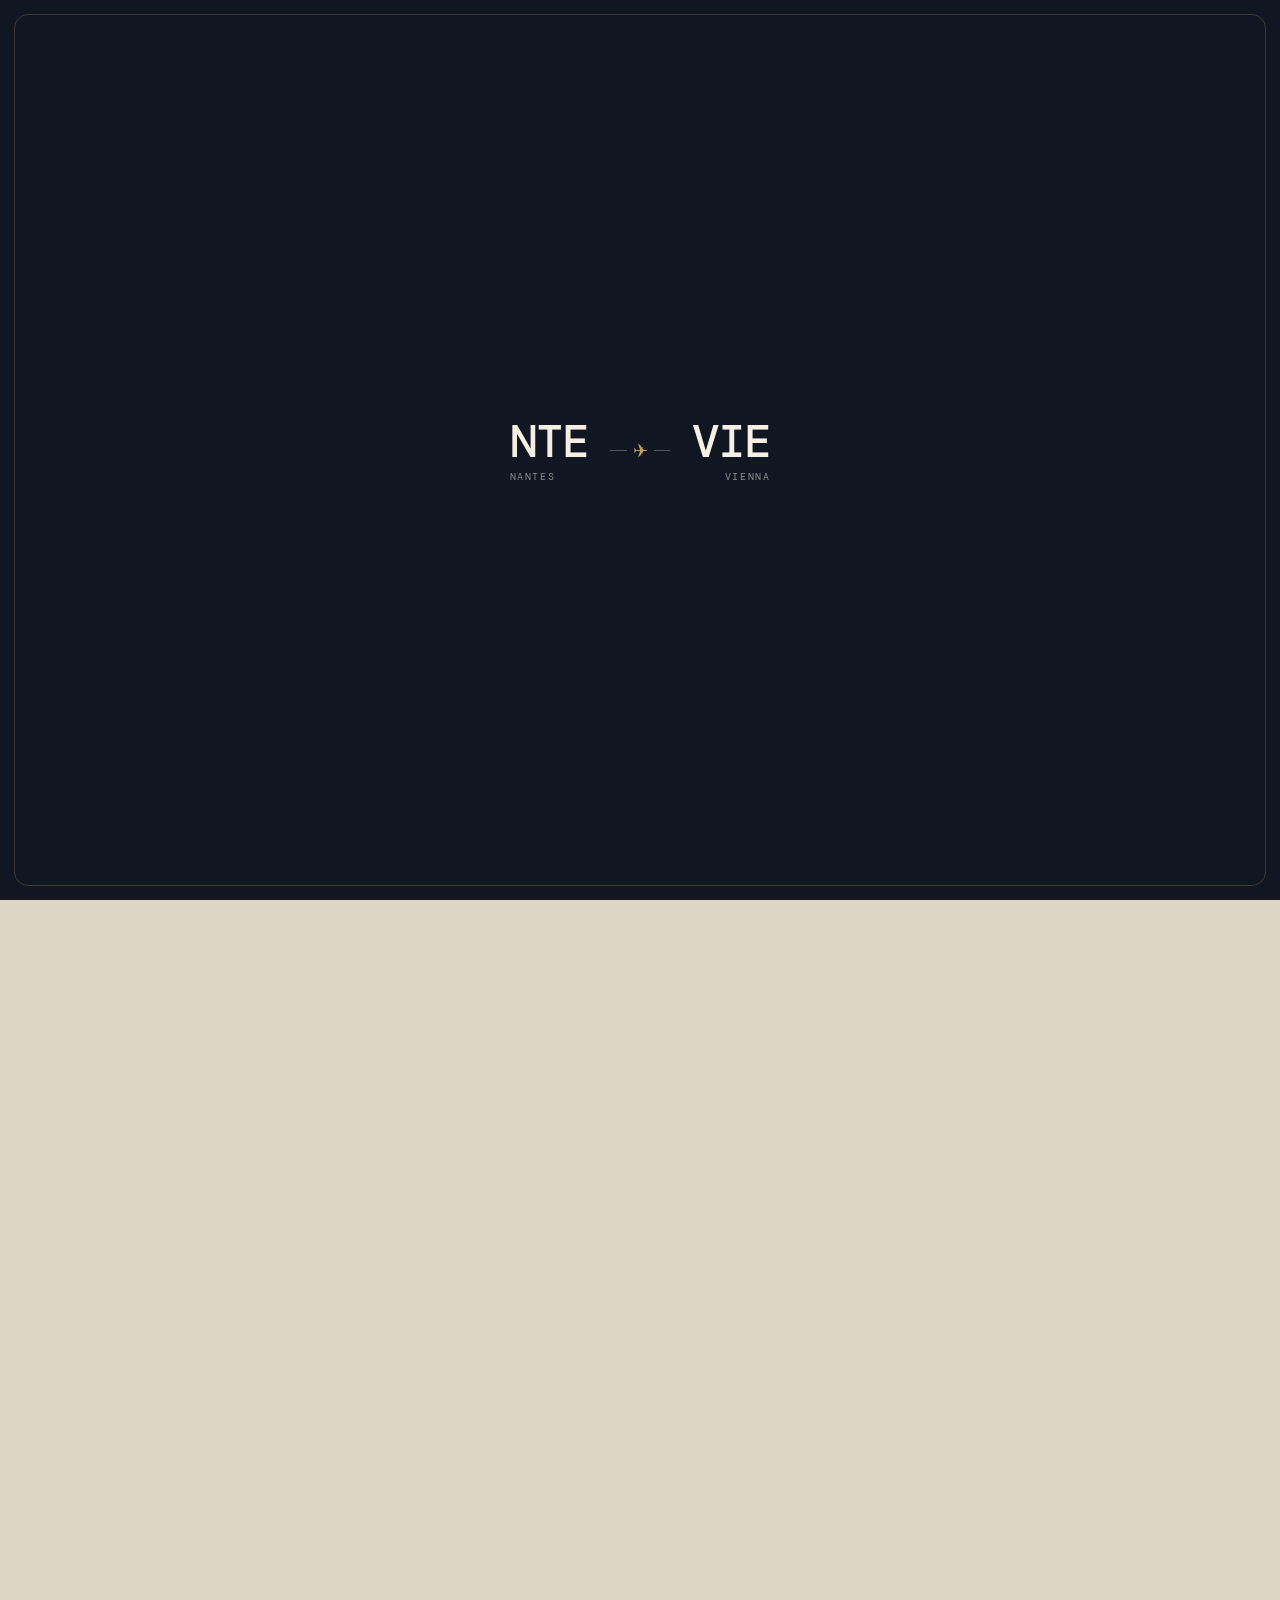
==== commit b342b34a: "Update index.html" ====
--- a/index.html
+++ b/index.html
@@ -19,6 +19,9 @@
   <span class="icon" id="partyToggleIcon">🎉</span>
   <span id="partyToggleLabel">Pause</span>
 </button>
+
+<!-- Place Birthday_Song.mp3 in the same folder as this index.html -->
+<audio id="birthdaySong" src="Birthday_Song.mp3" preload="auto" loop></audio>
 
 <div class="ambient-confetti" id="ambientConfetti" aria-hidden="true"></div>
 
@@ -37,6 +40,8 @@
 </div>
 
 <div class="welcome-burst" id="welcomeBurst" aria-hidden="true"></div>
+
+<div class="floating-hearts" id="floatingHearts" aria-hidden="true"></div>
 
 <div class="intro" id="intro">
 
@@ -139,6 +144,8 @@
       <span class="sparkle s2" style="top:22%; right:8%;" aria-hidden="true">✧</span>
       <span class="sparkle s3" style="bottom:6%; left:16%;" aria-hidden="true">✦</span>
 
+      <span class="cover-heart heartbeat" aria-hidden="true">❤</span>
+
       <div class="birthday-banner">
         <span class="b-flag">H</span>
         <span class="b-flag">A</span>
@@ -202,10 +209,10 @@
     <div class="ticket-ribbon" aria-hidden="true">BIRTHDAY EDITION</div>
     <div class="ticket-confetti" id="ticketConfetti" aria-hidden="true">
       <i style="left:15%;animation-delay:1.6s;"></i>
-      <i style="left:30%;animation-delay:1.8s;"></i>
+      <i style="left:30%;animation-delay:1.8s;" class="heart-piece">❤</i>
       <i style="left:45%;animation-delay:1.5s;"></i>
       <i style="left:60%;animation-delay:1.9s;"></i>
-      <i style="left:75%;animation-delay:1.7s;"></i>
+      <i style="left:75%;animation-delay:1.7s;" class="heart-piece blush">❤</i>
       <i style="left:20%;animation-delay:2s;"></i>
       <i style="left:55%;animation-delay:1.65s;"></i>
       <i style="left:85%;animation-delay:1.85s;"></i>
@@ -356,8 +363,8 @@
   <section class="mapsection" id="mapsection">
 
     <div class="section-confetti" aria-hidden="true">
-      <i style="left:12%;"></i><i style="left:24%;animation-delay:.15s;"></i><i style="left:36%;animation-delay:.3s;"></i>
-      <i style="left:48%;animation-delay:.05s;"></i><i style="left:60%;animation-delay:.25s;"></i><i style="left:72%;animation-delay:.1s;"></i>
+      <i style="left:12%;"></i><i style="left:24%;animation-delay:.15s;" class="heart-piece">❤</i><i style="left:36%;animation-delay:.3s;"></i>
+      <i style="left:48%;animation-delay:.05s;"></i><i style="left:60%;animation-delay:.25s;"></i><i style="left:72%;animation-delay:.1s;" class="heart-piece blush">❤</i>
       <i style="left:84%;animation-delay:.35s;"></i><i style="left:18%;animation-delay:.4s;"></i><i style="left:90%;animation-delay:.2s;"></i>
     </div>
 
@@ -434,6 +441,7 @@
         </div>
 
         <div class="stamp">
+          <span class="heartbeat" aria-hidden="true">❤</span>
           <strong>23</strong>
           <small>LOVE POST</small>
         </div>
@@ -455,6 +463,7 @@
       <h2>
         Happy birthday,<br>
         <span>my love.</span>
+        <span class="letter-heading-heart heartbeat" aria-hidden="true">❤</span>
       </h2>
 
       <div class="letter-photo right" style="--tilt:-4deg">
@@ -923,6 +932,17 @@
       <div class="signature">
         <div class="small">WITH LOVE · FROM NANTES</div>
         <div class="name">Kenzo</div>
+        <div class="love-tagline"><span class="heartbeat" aria-hidden="true">❤</span> yours, always &amp; completely</div>
+      </div>
+
+      <div class="wax-seal-block">
+        <button class="wax-seal" id="waxSeal" type="button" aria-expanded="false" aria-label="Break the seal for a secret">
+          <span class="wax-seal-inner">K</span>
+        </button>
+        <div class="wax-seal-hint" id="waxSealHint">break the seal for a secret</div>
+        <div class="wax-secret" id="waxSecret">
+          P.S. — no matter the miles between Nantes and Vienna, every single day my favorite place is still wherever you are.
+        </div>
       </div>
 
     </div>
@@ -934,8 +954,8 @@
   <section class="archive" id="archive">
 
     <div class="section-confetti" aria-hidden="true">
-      <i style="left:10%;"></i><i style="left:22%;animation-delay:.2s;"></i><i style="left:34%;animation-delay:.1s;"></i>
-      <i style="left:46%;animation-delay:.3s;"></i><i style="left:58%;animation-delay:.15s;"></i><i style="left:70%;animation-delay:.35s;"></i>
+      <i style="left:10%;"></i><i style="left:22%;animation-delay:.2s;" class="heart-piece">❤</i><i style="left:34%;animation-delay:.1s;"></i>
+      <i style="left:46%;animation-delay:.3s;"></i><i style="left:58%;animation-delay:.15s;"></i><i style="left:70%;animation-delay:.35s;" class="heart-piece blush">❤</i>
       <i style="left:82%;animation-delay:.05s;"></i><i style="left:92%;animation-delay:.25s;"></i>
     </div>
 
@@ -962,8 +982,8 @@
   <section class="history" id="history">
 
     <div class="section-confetti" aria-hidden="true">
-      <i style="left:14%;"></i><i style="left:28%;animation-delay:.2s;"></i><i style="left:42%;animation-delay:.1s;"></i>
-      <i style="left:56%;animation-delay:.3s;"></i><i style="left:70%;animation-delay:.15s;"></i><i style="left:84%;animation-delay:.05s;"></i>
+      <i style="left:14%;"></i><i style="left:28%;animation-delay:.2s;" class="heart-piece">❤</i><i style="left:42%;animation-delay:.1s;"></i>
+      <i style="left:56%;animation-delay:.3s;"></i><i style="left:70%;animation-delay:.15s;" class="heart-piece blush">❤</i><i style="left:84%;animation-delay:.05s;"></i>
     </div>
 
     <div class="history-kicker">OUR JOURNEY</div>
@@ -996,8 +1016,8 @@
 
   <section class="gifts-section" id="giftsSection">
     <div class="section-confetti" aria-hidden="true">
-      <i style="left:8%;"></i><i style="left:20%;animation-delay:.2s;"></i><i style="left:32%;animation-delay:.35s;"></i>
-      <i style="left:44%;animation-delay:.1s;"></i><i style="left:56%;animation-delay:.3s;"></i><i style="left:68%;animation-delay:.15s;"></i>
+      <i style="left:8%;"></i><i style="left:20%;animation-delay:.2s;" class="heart-piece">❤</i><i style="left:32%;animation-delay:.35s;"></i>
+      <i style="left:44%;animation-delay:.1s;"></i><i style="left:56%;animation-delay:.3s;" class="heart-piece blush">❤</i><i style="left:68%;animation-delay:.15s;"></i>
       <i style="left:80%;animation-delay:.4s;"></i><i style="left:92%;animation-delay:.05s;"></i>
     </div>
     <div class="gifts-banner">🎉 SURPRISE INSIDE 🎉</div>
@@ -1034,6 +1054,14 @@
     <div class="final-note" id="finalStep5">No return flight booked.</div>
 
     <div class="final-date" id="finalStep6">23 · 08 · 2026</div>
+
+    <div class="live-counter" id="liveCounter" aria-live="off"></div>
+
+    <div class="final-love" id="finalStep7">
+      <span class="heartbeat" aria-hidden="true">❤</span>
+      made with all my love, forever yours
+      <span class="heartbeat" aria-hidden="true">❤</span>
+    </div>
 
     <div class="final-plane" id="finalPlane">✈</div>
 
--- a/style.css
+++ b/style.css
@@ -5,6 +5,7 @@
   --paper:#fbf7ef;
   --red:#c7473b;
   --gold:#c5a35a;
+  --blush:#e0959a;
   --muted:#8b8d91;
   --line:rgba(16,23,34,.15);
 }
@@ -1866,6 +1867,125 @@
 
 .gift-emoji {
   font-size: 24px;
+}
+
+/* 4. Texture confettis en fond de page (statique, discrète) */
+.festive-confetti-bg{
+  position:fixed;
+  inset:0;
+  z-index:0;
+  pointer-events:none;
+  opacity:.55;
+  background-image:
+    radial-gradient(circle, var(--gold) 2px, transparent 2.2px),
+    radial-gradient(circle, var(--red) 1.6px, transparent 1.8px),
+    radial-gradient(circle, rgba(255,255,255,.9) 1.6px, transparent 1.8px);
+  background-size: 110px 110px, 150px 150px, 90px 90px;
+  background-position: 12px 24px, 70px 90px, 40px 60px;
+}
+
+.page{position:relative; z-index:1}
+
+/* 5. Guirlande de fanions en haut du billet d'embarquement */
+.bunting{
+  position:absolute;
+  top:0;
+  left:0;
+  right:0;
+  height:30px;
+  display:flex;
+  justify-content:space-between;
+  padding:0 24px;
+  z-index:3;
+  pointer-events:none;
+}
+
+.bunting:before{
+  content:"";
+  position:absolute;
+  left:12px;
+  right:12px;
+  top:11px;
+  height:1px;
+  background:rgba(246,240,228,.35);
+}
+
+.bunting-flag{
+  width:0;
+  height:0;
+  margin-top:11px;
+  border-left:8px solid transparent;
+  border-right:8px solid transparent;
+  border-top:14px solid var(--gold);
+  transform-origin:top center;
+  animation:buntingSwing 3.6s ease-in-out infinite alternate;
+}
+
+.bunting-flag:nth-child(3n+2){border-top-color:var(--red)}
+.bunting-flag:nth-child(3n){border-top-color:var(--cream)}
+.bunting-flag:nth-child(even){animation-delay:.4s}
+.bunting-flag:nth-child(3n+1){animation-delay:.8s}
+
+@keyframes buntingSwing{
+  0%{transform:rotate(-4deg)}
+  100%{transform:rotate(4deg)}
+}
+
+@media(prefers-reduced-motion:reduce){
+  .bunting-flag{animation:none}
+}
+
+/* 6. Etincelles autour du "23" en couverture */
+.sparkle{
+  position:absolute;
+  color:var(--gold);
+  font-size:18px;
+  line-height:1;
+  animation:sparkleTwinkle 2.4s ease-in-out infinite;
+  pointer-events:none;
+}
+
+.sparkle.s2{color:var(--cream); font-size:12px; animation-delay:.6s}
+.sparkle.s3{color:var(--red); font-size:14px; animation-delay:1.1s}
+
+@keyframes sparkleTwinkle{
+  0%,100%{opacity:.25; transform:scale(.8) rotate(0deg)}
+  50%{opacity:1; transform:scale(1.15) rotate(15deg)}
+}
+
+@media(prefers-reduced-motion:reduce){
+  .sparkle{animation:none; opacity:.8}
+}
+
+/* 7. Bougie animée façon "gâteau d'anniversaire" à côté du 23 */
+.cake-candle{
+  position:absolute;
+  width:26px;
+  height:auto;
+  top:-14px;
+  right:16%;
+  filter:drop-shadow(0 0 6px rgba(246,214,122,.55));
+}
+
+.cake-candle .flame{
+  transform-origin:20px 20px;
+  animation:candleFlicker 1.4s ease-in-out infinite alternate;
+}
+
+@keyframes candleFlicker{
+  0%{transform:scale(1) rotate(-3deg); opacity:.88}
+  50%{transform:scale(1.1) rotate(3deg); opacity:1}
+  100%{transform:scale(.94) rotate(-2deg); opacity:.82}
+}
+
+@media(prefers-reduced-motion:reduce){
+  .cake-candle .flame{animation:none}
+}
+
+@media(max-width:560px){
+  .cake-candle{width:20px; right:10%; top:-10px}
+  .bunting{height:24px; padding:0 14px}
+  .bunting-flag{border-left-width:6px; border-right-width:6px; border-top-width:11px; margin-top:9px}
 }
 .letter-photo img,
 .photo-slot img {
@@ -1919,3 +2039,512 @@
 @media(prefers-reduced-motion:reduce){
   .route-middle .plane{animation:none;left:50%}
 }
+
+/* ==========================================
+   BIRTHDAY BOOST — intro, ticket, letter
+   ========================================== */
+
+/* ---- Intro: candles above the 23 + confetti burst ---- */
+.intro-cake{
+  display:flex;
+  gap:clamp(28px,10vw,60px);
+  margin-bottom:2px;
+}
+
+.intro-candle{
+  width:clamp(16px,3.6vw,26px);
+  height:auto;
+  filter:drop-shadow(0 0 6px rgba(246,214,122,.6));
+}
+
+.intro-candle .flame{
+  transform-origin:20px 20px;
+  animation:candleFlicker 1.3s ease-in-out infinite alternate;
+}
+
+@media(prefers-reduced-motion:reduce){
+  .intro-candle .flame{animation:none}
+}
+
+.intro-burst{
+  position:absolute;
+  inset:0;
+  overflow:hidden;
+  pointer-events:none;
+  z-index:0;
+}
+
+.intro-burst i{
+  position:absolute;
+  top:38%;
+  width:6px;
+  height:10px;
+  opacity:0;
+  border-radius:1px;
+  background:var(--gold);
+  animation:introConfettiFall 2.6s ease-out forwards;
+  animation-play-state:paused;
+}
+
+.intro-step.active .intro-burst i{animation-play-state:running}
+
+.intro-burst i:nth-child(3n){background:var(--red)}
+.intro-burst i:nth-child(3n+2){background:var(--cream);width:5px;height:5px;border-radius:50%}
+
+@keyframes introConfettiFall{
+  0%{opacity:0;transform:translateY(0) rotate(0)}
+  10%{opacity:1}
+  100%{opacity:0;transform:translateY(220px) rotate(260deg)}
+}
+
+@media(prefers-reduced-motion:reduce){
+  .intro-burst{display:none}
+}
+
+/* ---- Cover: interactive blow-out candle ---- */
+.cake-candle{cursor:pointer}
+
+.cake-candle.blown .flame{
+  animation:none;
+  opacity:0;
+  transition:opacity .4s ease;
+}
+
+.cake-candle .smoke{
+  opacity:0;
+  transform-origin:20px 8px;
+}
+
+.cake-candle.blown .smoke{
+  animation:smokeRise 1.6s ease-out forwards;
+}
+
+@keyframes smokeRise{
+  0%{opacity:.55;transform:translateY(0) scale(1)}
+  100%{opacity:0;transform:translateY(-22px) scale(1.6)}
+}
+
+.cover-confetti{
+  position:absolute;
+  inset:0;
+  overflow:hidden;
+  pointer-events:none;
+  z-index:1;
+}
+
+.cover-confetti i{
+  position:absolute;
+  top:20%;
+  width:6px;
+  height:10px;
+  opacity:0;
+  border-radius:1px;
+  background:var(--gold);
+  animation:coverConfettiFall 2.3s ease-in forwards;
+}
+
+.cover-confetti i:nth-child(3n){background:var(--red)}
+.cover-confetti i:nth-child(3n+2){background:var(--cream);width:5px;height:5px;border-radius:50%}
+
+@keyframes coverConfettiFall{
+  0%{opacity:0;transform:translateY(0) rotate(0)}
+  10%{opacity:1}
+  100%{opacity:0;transform:translateY(260px) rotate(280deg)}
+}
+
+.cover-hint{
+  position:absolute;
+  top:-30px;
+  right:14%;
+  font:400 8px "DM Mono",monospace;
+  letter-spacing:.1em;
+  text-transform:uppercase;
+  color:rgba(246,240,228,.45);
+  white-space:nowrap;
+  opacity:0;
+  animation:hintFade 1s ease forwards;
+  animation-delay:1.6s;
+  pointer-events:none;
+}
+
+@keyframes hintFade{to{opacity:1}}
+
+@media(max-width:560px){
+  .cover-hint{display:none}
+}
+
+/* ---- Ticket: ribbon badge + cake icon + confetti near stamp ---- */
+.ticket-ribbon{
+  position:absolute;
+  top:20px;
+  left:-46px;
+  width:180px;
+  transform:rotate(-45deg);
+  background:var(--red);
+  color:#fff;
+  text-align:center;
+  font:700 9px "DM Mono",monospace;
+  letter-spacing:.14em;
+  padding:5px 0;
+  z-index:4;
+  box-shadow:0 4px 10px rgba(0,0,0,.25);
+}
+
+.ticket-cake{
+  width:16px;
+  height:auto;
+  vertical-align:-3px;
+  margin-right:6px;
+}
+
+.ticket-cake .flame{
+  transform-origin:20px 20px;
+  animation:candleFlicker 1.3s ease-in-out infinite alternate;
+}
+
+@media(prefers-reduced-motion:reduce){
+  .ticket-cake .flame{animation:none}
+}
+
+.ticket-confetti{
+  position:absolute;
+  top:-10px;
+  right:0;
+  width:140px;
+  height:110px;
+  overflow:hidden;
+  pointer-events:none;
+  z-index:2;
+}
+
+.ticket-confetti i{
+  position:absolute;
+  top:0;
+  width:5px;
+  height:9px;
+  opacity:0;
+  border-radius:1px;
+  background:var(--gold);
+  animation:confettiFall 2.6s ease-in forwards;
+  animation-play-state:paused;
+}
+
+.ticket.active .ticket-confetti i{animation-play-state:running}
+
+.ticket-confetti i:nth-child(3n){background:var(--red)}
+.ticket-confetti i:nth-child(3n+2){background:var(--cream);width:4px;height:4px;border-radius:50%}
+
+@media(max-width:560px){
+  .ticket-ribbon{top:14px;left:-50px;width:160px;font-size:8px}
+}
+
+/* ---- Letter: garland, cake watermark accent, scrapbook confetti ---- */
+.letter-garland{
+  display:flex;
+  justify-content:center;
+  gap:16px;
+  margin-bottom:26px;
+}
+
+.letter-garland .flag{
+  width:0;
+  height:0;
+  border-left:6px solid transparent;
+  border-right:6px solid transparent;
+  border-top:11px solid var(--gold);
+  transform-origin:top center;
+  animation:buntingSwing 3.6s ease-in-out infinite alternate;
+}
+
+.letter-garland .flag:nth-child(3n+2){border-top-color:var(--red)}
+.letter-garland .flag:nth-child(3n){border-top-color:#c7bda6}
+.letter-garland .flag:nth-child(even){animation-delay:.4s}
+
+@media(prefers-reduced-motion:reduce){
+  .letter-garland .flag{animation:none}
+}
+
+.letter-scrap{
+  position:absolute;
+  z-index:0;
+  pointer-events:none;
+  opacity:.7;
+}
+
+.letter-scrap.dot{
+  width:8px;
+  height:8px;
+  border-radius:50%;
+  background:var(--gold);
+}
+
+.letter-scrap.rect{
+  width:9px;
+  height:14px;
+  border-radius:2px;
+}
+
+.letter-scrap.rect.red{background:var(--red)}
+.letter-scrap.rect.gold{background:var(--gold)}
+.letter-scrap.rect.line{background:#c7bda6}
+
+.memory-candle{
+  display:inline-block;
+  width:11px;
+  height:auto;
+  vertical-align:2px;
+  margin-left:6px;
+}
+
+.memory-candle .flame{
+  transform-origin:20px 20px;
+  animation:candleFlicker 1.3s ease-in-out infinite alternate;
+}
+
+@media(prefers-reduced-motion:reduce){
+  .memory-candle .flame{animation:none}
+}
+
+/* ==========================================
+   BIRTHDAY MAX — pluie de confettis, ballons+,
+   welcome burst, confettis de section, cadeaux qui vivent
+   ========================================== */
+
+/* ---- Pluie de confettis permanente sur toute la page ---- */
+.ambient-confetti{
+  position:fixed;
+  inset:0;
+  z-index:6;
+  overflow:hidden;
+  pointer-events:none;
+}
+
+.ambient-confetti i{
+  position:absolute;
+  top:-24px;
+  width:7px;
+  height:12px;
+  opacity:0;
+  border-radius:1px;
+  background:var(--gold);
+  animation:ambientFall linear infinite;
+}
+
+.ambient-confetti i:nth-child(4n){background:var(--red)}
+.ambient-confetti i:nth-child(4n+1){background:var(--cream);width:6px;height:6px;border-radius:50%}
+.ambient-confetti i:nth-child(4n+2){background:var(--blush)}
+.ambient-confetti i:nth-child(4n+3){background:var(--gold);transform:rotate(20deg)}
+
+@keyframes ambientFall{
+  0%{transform:translateY(0) rotate(0deg);opacity:0}
+  6%{opacity:.85}
+  92%{opacity:.85}
+  100%{transform:translateY(112vh) rotate(340deg);opacity:0}
+}
+
+@media(prefers-reduced-motion:reduce){
+  .ambient-confetti{display:none}
+}
+
+/* ---- Ballons: plus nombreux, plus vivants ---- */
+.balloon.blush{background:var(--blush);box-shadow:inset -5px -5px 10px rgba(0,0,0,.15)}
+
+.balloon{
+  animation-name:floatUp, balloonSway;
+  animation-duration:12s, 3.4s;
+  animation-timing-function:linear, ease-in-out;
+  animation-iteration-count:infinite, infinite;
+}
+
+@keyframes balloonSway{
+  0%,100%{margin-left:0}
+  50%{margin-left:18px}
+}
+
+/* ---- Explosion "welcome" a l'ouverture de la couverture ---- */
+.welcome-burst{
+  position:fixed;
+  inset:0;
+  z-index:20;
+  overflow:hidden;
+  pointer-events:none;
+}
+
+.welcome-burst i{
+  position:absolute;
+  top:-16px;
+  width:8px;
+  height:13px;
+  opacity:0;
+  border-radius:1px;
+  background:var(--gold);
+  animation:welcomeFall ease-in forwards;
+}
+
+.welcome-burst i:nth-child(4n){background:var(--red)}
+.welcome-burst i:nth-child(4n+1){background:var(--cream);width:7px;height:7px;border-radius:50%}
+.welcome-burst i:nth-child(4n+2){background:var(--blush)}
+
+@keyframes welcomeFall{
+  0%{opacity:0;transform:translateY(0) rotate(0)}
+  10%{opacity:1}
+  100%{opacity:0;transform:translateY(105vh) rotate(400deg)}
+}
+
+/* ---- Confettis + icone fete a l'arrivee de chaque section ---- */
+.section-confetti{
+  position:absolute;
+  inset:0;
+  overflow:hidden;
+  pointer-events:none;
+  z-index:0;
+}
+
+.section-confetti i{
+  position:absolute;
+  top:-10px;
+  width:6px;
+  height:10px;
+  opacity:0;
+  border-radius:1px;
+  background:var(--gold);
+  animation:confettiFall 2.8s ease-in forwards;
+  animation-play-state:paused;
+}
+
+.section-confetti i:nth-child(3n){background:var(--red)}
+.section-confetti i:nth-child(3n+2){background:var(--blush);width:5px;height:5px;border-radius:50%}
+
+.mapsection.active .section-confetti i,
+.gifts-section.active .section-confetti i,
+.archive.active .section-confetti i,
+.history.active .section-confetti i{
+  animation-play-state:running;
+}
+
+.mapsection,.gifts-section,.archive,.history{position:relative}
+
+/* ---- Icone streamer/fete a cote des titres de section ---- */
+.party-icon{
+  display:inline-block;
+  width:15px;
+  height:15px;
+  vertical-align:-2px;
+  margin-right:6px;
+}
+
+/* ---- Section cadeaux qui vit vraiment ---- */
+.gifts-section{
+  position:relative;
+  overflow:hidden;
+  border:1px dashed var(--gold);
+}
+
+.gifts-banner{
+  display:inline-block;
+  background:var(--red);
+  color:#fff;
+  font:700 10px "DM Mono",monospace;
+  letter-spacing:.14em;
+  padding:6px 14px;
+  border-radius:999px;
+  margin-bottom:12px;
+  transform:rotate(-2deg);
+  box-shadow:0 6px 14px rgba(0,0,0,.15);
+}
+
+.gift-box{
+  animation:giftBounce 2.6s ease-in-out infinite;
+}
+
+.gift-box:nth-child(2){animation-delay:.5s}
+
+@keyframes giftBounce{
+  0%,100%{transform:translateY(0) rotate(-.5deg)}
+  50%{transform:translateY(-7px) rotate(.5deg)}
+}
+
+@media(prefers-reduced-motion:reduce){
+  .gift-box{animation:none}
+}
+
+/* ---- Fanions permanents legers au dessus des grandes sections ---- */
+.mini-garland{
+  display:flex;
+  justify-content:center;
+  gap:10px;
+  margin-bottom:14px;
+}
+
+.mini-garland span{
+  width:0;height:0;
+  border-left:5px solid transparent;
+  border-right:5px solid transparent;
+  border-top:9px solid var(--gold);
+  animation:buntingSwing 3.6s ease-in-out infinite alternate;
+}
+
+.mini-garland span:nth-child(3n+2){border-top-color:var(--red)}
+.mini-garland span:nth-child(3n){border-top-color:var(--blush)}
+.mini-garland span:nth-child(even){animation-delay:.4s}
+
+@media(prefers-reduced-motion:reduce){
+  .mini-garland span{animation:none}
+}
+
+/* ---- Finale encore plus grande ---- */
+.final .confetti i{animation-duration:3.4s}
+
+/* ==========================================
+   BIRTHDAY TOGGLE — bouton pause fête
+   ========================================== */
+.party-toggle{
+  position:fixed;
+  top:16px;
+  right:16px;
+  z-index:9998;
+  display:flex;
+  align-items:center;
+  gap:7px;
+  background:rgba(16,23,34,.72);
+  color:var(--cream);
+  border:1px solid rgba(197,163,90,.5);
+  border-radius:999px;
+  padding:9px 14px;
+  font:500 10px "DM Mono",monospace;
+  letter-spacing:.08em;
+  cursor:pointer;
+  backdrop-filter:blur(6px);
+  -webkit-backdrop-filter:blur(6px);
+  box-shadow:0 8px 20px rgba(0,0,0,.25);
+  transition:.25s ease;
+}
+
+.party-toggle:hover{
+  background:var(--navy);
+  border-color:var(--gold);
+}
+
+.party-toggle .icon{font-size:13px}
+
+html.party-off .festive-balloons,
+html.party-off .ambient-confetti,
+html.party-off .welcome-burst,
+html.party-off .section-confetti,
+html.party-off .cover-confetti,
+html.party-off .ticket-confetti,
+html.party-off .intro-burst,
+html.party-off .confetti,
+html.party-off .fireworks{
+  display:none !important;
+}
+
+@media(max-width:560px){
+  .party-toggle{
+    top:auto;
+    bottom:14px;
+    right:14px;
+    padding:8px 12px;
+    font-size:9px;
+  }
+}
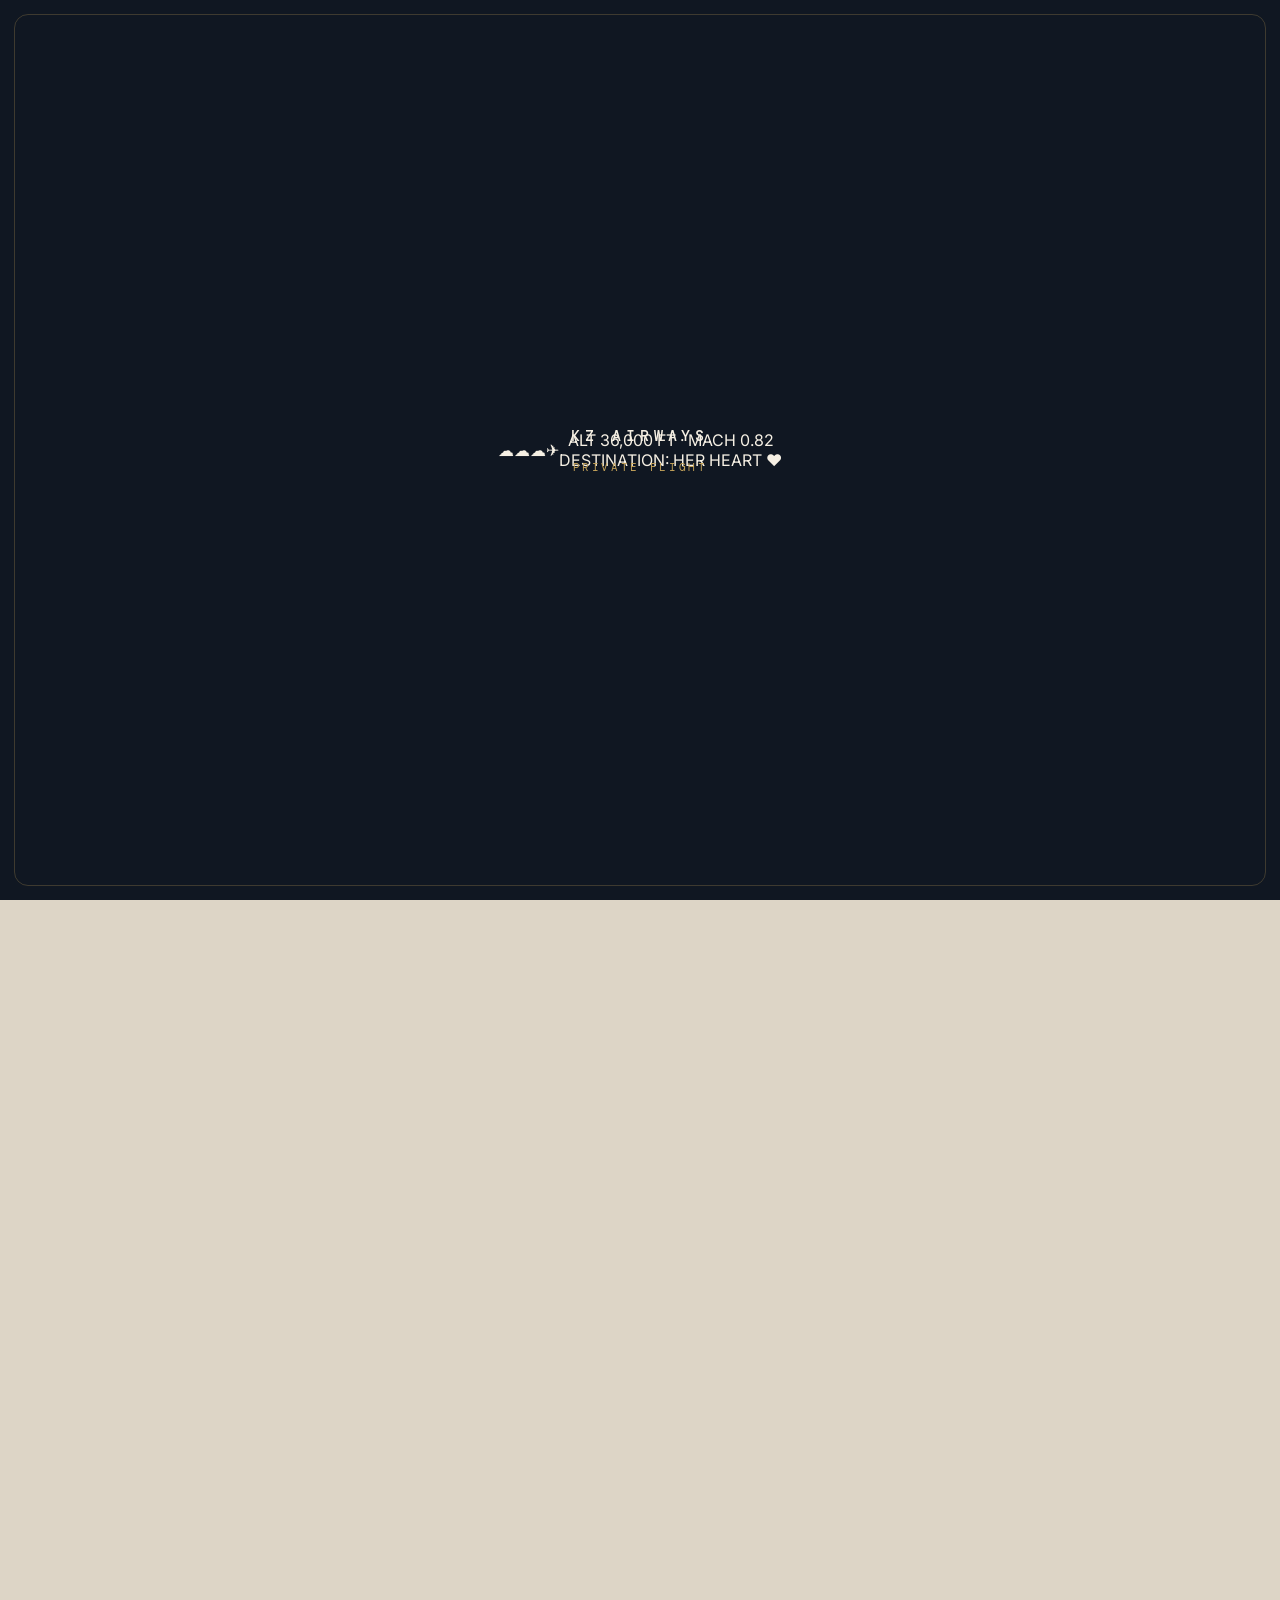
==== commit 1da0b619: "Update index.html" ====
--- a/index.html
+++ b/index.html
@@ -44,6 +44,23 @@
 <div class="floating-hearts" id="floatingHearts" aria-hidden="true"></div>
 
 <div class="intro" id="intro">
+
+  <div class="intro-corner-lights" aria-hidden="true">
+    <span></span><span></span><span></span><span></span>
+  </div>
+
+  <div class="intro-clouds" aria-hidden="true">
+    <span>☁</span><span>☁</span><span>☁</span>
+  </div>
+
+  <div class="intro-plane-fly" id="introPlaneFly" aria-hidden="true">
+    <span class="trail"></span>✈
+  </div>
+
+  <div class="intro-readout" aria-hidden="true">
+    ALT 36,000 FT · MACH 0.82<br>
+    DESTINATION: HER HEART ❤
+  </div>
 
   <div class="intro-step" id="introStep1">
     <div class="intro-logo">KZ AIRWAYS</div>
@@ -78,6 +95,13 @@
       </svg>
     </div>
     <div class="intro-23"><span class="digit">2</span><span class="digit">3</span></div>
+  </div>
+
+  <div class="intro-step" id="introStep3b">
+    <div class="intro-love-line">
+      <span class="heartbeat" aria-hidden="true">❤</span>
+    </div>
+    <div class="intro-love-text">more than anything.<br>more than everything.</div>
   </div>
 
   <div class="intro-step" id="introStep4">
@@ -97,6 +121,14 @@
     </div>
     <div class="intro-ready">BOARDING PASS READY</div>
     <button class="intro-btn" id="introBtn">OPEN MY FLIGHT →</button>
+  </div>
+
+  <div class="intro-progress" id="introProgress" aria-hidden="true">
+    <span class="dot"></span>
+    <span class="dot"></span>
+    <span class="dot"></span>
+    <span class="dot"></span>
+    <span class="dot"></span>
   </div>
 
 </div>
@@ -453,6 +485,12 @@
         <span class="flag"></span>
       </div>
 
+      <div class="celebration-plaque-wrap">
+        <div class="celebration-plaque">
+          <span aria-hidden="true">✦</span> A CELEBRATION OF YOU <span aria-hidden="true">✦</span>
+        </div>
+      </div>
+
       <span class="letter-scrap dot" style="top:6%; left:4%;" aria-hidden="true"></span>
       <span class="letter-scrap rect gold" style="top:14%; right:6%; transform:rotate(18deg);" aria-hidden="true"></span>
       <span class="letter-scrap rect red" style="top:42%; left:3%; transform:rotate(-14deg);" aria-hidden="true"></span>
@@ -1057,10 +1095,10 @@
 
     <div class="live-counter" id="liveCounter" aria-live="off"></div>
 
-    <div class="final-love" id="finalStep7">
-      <span class="heartbeat" aria-hidden="true">❤</span>
-      made with all my love, forever yours
-      <span class="heartbeat" aria-hidden="true">❤</span>
+    <div class="final-declaration" id="finalStep7">
+      <div class="final-declaration-heart" aria-hidden="true">❤</div>
+      <div class="final-declaration-text">I love you more than anything.</div>
+      <div class="final-love-tagline">made with all my love, forever yours ❤</div>
     </div>
 
     <div class="final-plane" id="finalPlane">✈</div>
--- a/style.css
+++ b/style.css
@@ -1572,6 +1572,7 @@
 .final.active #finalStep4{animation-delay:1.35s}
 .final.active #finalStep5{animation-delay:1.95s}
 .final.active #finalStep6{animation-delay:2.3s}
+.final.active #finalStep7{animation-delay:2.65s}
 .final.active .final-plane{animation:planeAway 1.6s ease forwards;animation-delay:2.9s}
 
 @keyframes fadeUp{
@@ -2548,3 +2549,261 @@
     font-size:9px;
   }
 }
+
+/* ==========================================
+   BIRTHDAY + AMOUR — coeurs flottants, pulsations, sceau
+   ========================================== */
+
+/* ---- Coeurs qui montent en continu sur toute la page ---- */
+.floating-hearts{
+  position:fixed;
+  inset:0;
+  z-index:6;
+  overflow:hidden;
+  pointer-events:none;
+}
+
+.floating-hearts span{
+  position:absolute;
+  bottom:-30px;
+  color:var(--red);
+  font-size:14px;
+  opacity:0;
+  animation:heartRise linear infinite;
+}
+
+.floating-hearts span:nth-child(3n){color:var(--blush);font-size:12px}
+.floating-hearts span:nth-child(3n+1){color:var(--gold);font-size:11px}
+
+@keyframes heartRise{
+  0%{transform:translateY(0) translateX(0) rotate(0deg);opacity:0}
+  10%{opacity:.85}
+  50%{transform:translateY(-52vh) translateX(14px) rotate(10deg)}
+  90%{opacity:.7}
+  100%{transform:translateY(-108vh) translateX(-12px) rotate(-8deg);opacity:0}
+}
+
+@media(prefers-reduced-motion:reduce){
+  .floating-hearts{display:none}
+}
+
+html.party-off .floating-hearts{display:none !important}
+
+/* ---- Coeurs melanges dans les confettis existants ---- */
+.heart-piece{
+  background:none !important;
+  border-radius:0 !important;
+  width:auto !important;
+  height:auto !important;
+  font-size:12px;
+  line-height:1;
+  color:var(--red);
+}
+
+.heart-piece.blush{color:var(--blush)}
+.heart-piece.gold{color:var(--gold)}
+
+/* ---- Petit coeur qui bat, reutilisable partout ---- */
+.heartbeat{
+  display:inline-block;
+  color:var(--red);
+  animation:heartbeatPulse 1.15s ease-in-out infinite;
+  transform-origin:center;
+}
+
+@keyframes heartbeatPulse{
+  0%,100%{transform:scale(1)}
+  15%{transform:scale(1.28)}
+  30%{transform:scale(1)}
+  45%{transform:scale(1.2)}
+  60%{transform:scale(1)}
+}
+
+@media(prefers-reduced-motion:reduce){
+  .heartbeat{animation:none}
+}
+
+.cover-heart{
+  position:absolute;
+  bottom:-14px;
+  left:50%;
+  transform:translateX(-50%);
+  font-size:20px;
+  filter:drop-shadow(0 0 8px rgba(199,71,59,.55));
+}
+
+.stamp .heartbeat{
+  display:block;
+  font-size:13px;
+  margin-bottom:2px;
+}
+
+.letter-heading-heart{
+  font-size:.7em;
+  margin-left:8px;
+  vertical-align:2px;
+}
+
+.love-tagline{
+  margin-top:6px;
+  font:400 11px "DM Mono",monospace;
+  letter-spacing:.06em;
+  color:#9a8f7e;
+  display:flex;
+  align-items:center;
+  gap:6px;
+}
+
+.final-love{
+  margin-top:16px;
+  font:400 13px "DM Mono",monospace;
+  letter-spacing:.08em;
+  color:rgba(246,240,228,.75);
+  display:flex;
+  align-items:center;
+  justify-content:center;
+  gap:8px;
+}
+
+.final-love .heartbeat{font-size:15px}
+
+/* ==========================================
+   BIRTHDAY CREATIVE — canon confettis, traine curseur,
+   sceau de cire, compteur en direct
+   ========================================== */
+
+/* ---- Canon a confettis au clic, n'importe ou sur la page ---- */
+.click-burst{
+  position:fixed;
+  width:0;
+  height:0;
+  z-index:9995;
+  pointer-events:none;
+}
+
+.click-burst i{
+  position:absolute;
+  width:6px;
+  height:10px;
+  background:var(--gold);
+  border-radius:1px;
+  opacity:0;
+  animation:clickBurstFly .8s ease-out forwards;
+}
+
+.click-burst i.heart-piece{
+  background:none;
+  border-radius:0;
+  font-size:12px;
+  color:var(--red);
+  width:auto;
+  height:auto;
+}
+
+.click-burst i:nth-child(3n){background:var(--red)}
+.click-burst i:nth-child(3n+2){background:var(--blush)}
+
+@keyframes clickBurstFly{
+  0%{opacity:1;transform:translate(0,0) scale(1)}
+  100%{opacity:0;transform:translate(var(--dx),var(--dy)) scale(.4)}
+}
+
+html.party-off .click-burst{display:none !important}
+
+@media(prefers-reduced-motion:reduce){
+  .click-burst{display:none}
+}
+
+/* ---- Traine de coeurs/etincelles au curseur ---- */
+.cursor-spark{
+  position:fixed;
+  z-index:9994;
+  pointer-events:none;
+  font-size:13px;
+  color:var(--gold);
+  transform:translate(-50%,-50%);
+  animation:sparkFadeUp .9s ease-out forwards;
+}
+
+@keyframes sparkFadeUp{
+  0%{opacity:.85;transform:translate(-50%,-50%) scale(1)}
+  100%{opacity:0;transform:translate(-50%,-160%) scale(.5)}
+}
+
+html.party-off .cursor-spark{display:none !important}
+
+@media(prefers-reduced-motion:reduce){
+  .cursor-spark{display:none}
+}
+
+/* ---- Sceau de cire a casser ---- */
+.wax-seal-block{
+  margin-top:30px;
+  text-align:center;
+}
+
+.wax-seal{
+  width:54px;
+  height:54px;
+  border-radius:50%;
+  border:none;
+  background:radial-gradient(circle at 34% 28%, #dd6a5a, var(--red) 72%);
+  color:var(--cream);
+  font:700 21px "Playfair Display",serif;
+  cursor:pointer;
+  box-shadow:0 6px 16px rgba(0,0,0,.25), inset 0 -4px 7px rgba(0,0,0,.28);
+  transition:transform .5s cubic-bezier(.34,1.56,.64,1), opacity .45s ease;
+}
+
+.wax-seal:hover{transform:scale(1.07) rotate(-3deg)}
+
+.wax-seal.cracked{
+  transform:scale(1.5) rotate(22deg);
+  opacity:0;
+  pointer-events:none;
+}
+
+.wax-seal-hint{
+  margin-top:9px;
+  font:400 10px "DM Mono",monospace;
+  letter-spacing:.08em;
+  color:#9a8f7e;
+  text-transform:uppercase;
+  transition:opacity .4s ease;
+}
+
+.wax-seal-hint.hidden{opacity:0}
+
+.wax-secret{
+  max-width:380px;
+  margin:6px auto 0;
+  font:italic 400 14px/1.6 "Playfair Display",serif;
+  color:#5c5342;
+  opacity:0;
+  max-height:0;
+  overflow:hidden;
+  transition:opacity .7s ease, max-height .7s ease, margin .7s ease;
+}
+
+.wax-secret.open{
+  opacity:1;
+  max-height:220px;
+  margin-top:16px;
+}
+
+/* ---- Compteur en direct, style tableau d'affichage aeroport ---- */
+.live-counter{
+  margin-top:18px;
+  display:inline-block;
+  font:500 13px "DM Mono",monospace;
+  letter-spacing:.08em;
+  color:var(--gold);
+  background:rgba(246,240,228,.06);
+  border:1px solid rgba(197,163,90,.35);
+  border-radius:8px;
+  padding:8px 16px;
+}
+
+@media(max-width:560px){
+  .live-counter{font-size:11px;padding:7px 12px}
+}
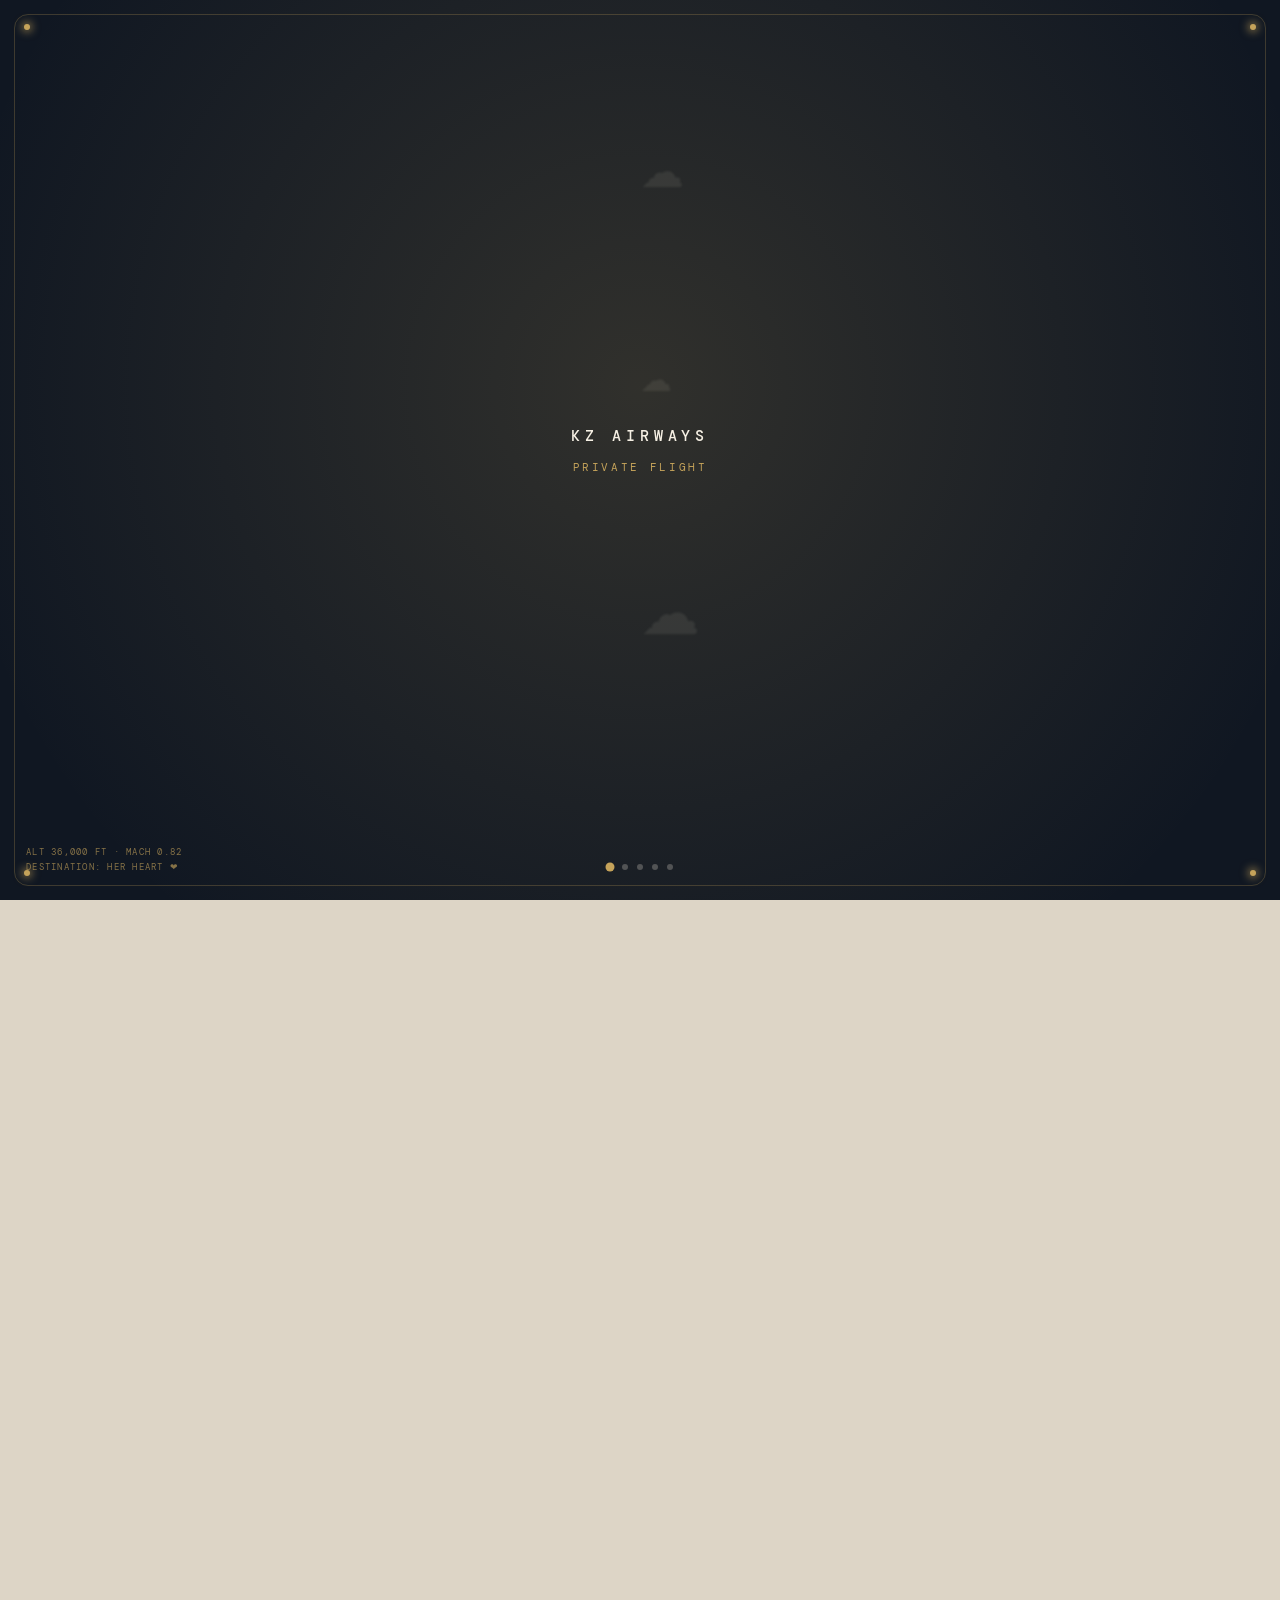
==== commit d397dfac: "Add heartfelt messages and reflections in index.html" ====
--- a/index.html
+++ b/index.html
@@ -831,6 +831,25 @@
         tears… except me, of course, because I never cry, you know that. Except
         when I get your hair in my eyes.
       </p>
+
+      <p>
+        Our trip also made me realize just how amazing the simple moments are with
+        you.
+      </p>
+      
+      <p>
+        Just waking up by your side in the morning or falling asleep with you at
+        night fills me with so much joy. Even back in Nantes, simply going for a
+        walk together, cooking, or making a tiramisu together are things that I
+        will always keep in my memories.
+      </p>
+      
+      <p>
+        I don't need to go to the other side of the world or do a thousand different
+        activities, because with you, I feel something every single day. I just
+        want to enjoy every moment because having you by my side is so precious to
+        me.
+      </p>
       
       <div class="letter-photo left" style="--tilt:3deg">
                 <img src="lsb6.jpg" alt="Toi">
@@ -928,6 +947,12 @@
         I just know that I feel it, and I know how special it is.
       </p>
       
+      <p>
+        I love when you tell me about your days, your happiness, your doubts, your
+        fears, and your stories. I will always be here to listen to you, support
+        you, and stand by your side through whatever life puts in your way.
+      </p>
+      
       <div class="letter-photo left" style="--tilt:-3deg">
          <img src="img17.jpg" alt="Toi">
       </div>
@@ -949,9 +974,15 @@
         Our love is stronger than anything life can put between us.
         Feel me holding you in my arms and kissing you until I have no strength left
       </p>
+      
       <div class="letter-photo left" style="--tilt:-3deg">
          <img src="img13.jpg" alt="Toi">
       </div>
+      
+      <p>
+        There would still be so many things I could say, but if I keep going, I'll
+        end up writing a whole novel, because you inspire me so much.
+      </p>
       
       <p>
        Lisbon was full of ups and downs, but my love for you only knows one direction: up.
--- a/style.css
+++ b/style.css
@@ -58,6 +58,69 @@
   pointer-events:none;
 }
 
+.intro:after{
+  content:"";
+  position:absolute;
+  inset:-20%;
+  background:radial-gradient(circle at 50% 45%, rgba(197,163,90,.18), transparent 62%);
+  animation:introGlowPulse 5s ease-in-out infinite;
+  pointer-events:none;
+}
+
+@keyframes introGlowPulse{
+  0%,100%{opacity:.55;transform:scale(1)}
+  50%{opacity:1;transform:scale(1.08)}
+}
+
+.intro-corner-lights span{
+  position:absolute;
+  width:6px;
+  height:6px;
+  border-radius:50%;
+  background:var(--gold);
+  box-shadow:0 0 9px 2px rgba(197,163,90,.7);
+  animation:runwayBlink 2.4s ease-in-out infinite;
+  pointer-events:none;
+}
+
+.intro-corner-lights span:nth-child(1){top:24px;left:24px}
+.intro-corner-lights span:nth-child(2){top:24px;right:24px;animation-delay:.6s}
+.intro-corner-lights span:nth-child(3){bottom:24px;left:24px;animation-delay:1.2s}
+.intro-corner-lights span:nth-child(4){bottom:24px;right:24px;animation-delay:1.8s}
+
+@keyframes runwayBlink{
+  0%,100%{opacity:.25;transform:scale(.8)}
+  50%{opacity:1;transform:scale(1.35)}
+}
+
+.intro-progress{
+  position:absolute;
+  bottom:30px;
+  left:50%;
+  transform:translateX(-50%);
+  display:flex;
+  gap:9px;
+  z-index:2;
+}
+
+.intro-progress .dot{
+  width:6px;
+  height:6px;
+  border-radius:50%;
+  background:rgba(246,240,228,.25);
+  transition:background .4s ease, transform .4s ease;
+}
+
+.intro-progress .dot.active{
+  background:var(--gold);
+  transform:scale(1.5);
+}
+
+@media(prefers-reduced-motion:reduce){
+  .intro:after{animation:none}
+  .intro-corner-lights span{animation:none;opacity:.7}
+}
+
 .intro.closing{
   opacity:0;
   visibility:hidden;
@@ -76,6 +139,7 @@
   transition:opacity 1s ease,transform 1s ease;
   pointer-events:none;
   padding:20px;
+  z-index:2;
 }
 
 .intro-step.active{
@@ -135,17 +199,54 @@
   display:flex;
   align-items:center;
   justify-content:center;
+  overflow:visible;
+}
+
+.intro-route-line:before{
+  content:"";
+  position:absolute;
+  inset:0;
+  background:linear-gradient(90deg, transparent, var(--gold), transparent);
+  opacity:0;
+  animation:routeShimmer 2.6s ease-in-out infinite;
+}
+
+@keyframes routeShimmer{
+  0%{opacity:0;transform:translateX(-100%)}
+  40%{opacity:.9}
+  100%{opacity:0;transform:translateX(100%)}
 }
 
 .intro-route-line span{
+  position:relative;
+  z-index:1;
   background:var(--navy);
   padding:0 6px;
 }
 
+@media(prefers-reduced-motion:reduce){
+  .intro-route-line:before{animation:none;opacity:0}
+}
+
 .intro-23{
+  position:relative;
   display:flex;
   font:600 clamp(110px,32vw,220px)/.8 "Playfair Display",serif;
   letter-spacing:-.06em;
+}
+
+.intro-23:before{
+  content:"";
+  position:absolute;
+  inset:-14% -10%;
+  background:radial-gradient(circle, rgba(197,163,90,.38), transparent 65%);
+  z-index:-1;
+  animation:digitGlow 2.2s ease-in-out infinite;
+}
+
+@keyframes digitGlow{
+  0%,100%{opacity:.5;transform:scale(.95)}
+  50%{opacity:1;transform:scale(1.08)}
 }
 
 .intro-23 .digit{
@@ -161,12 +262,36 @@
   to{opacity:1;transform:translateY(0) scale(1)}
 }
 
+@media(prefers-reduced-motion:reduce){
+  .intro-23:before{animation:none}
+}
+
 .intro-ready{
   font:500 11px "DM Mono",monospace;
   letter-spacing:.22em;
   text-transform:uppercase;
-  color:rgba(246,240,228,.6);
   margin-bottom:20px;
+  background:linear-gradient(90deg, rgba(246,240,228,.55) 0%, var(--gold) 50%, rgba(246,240,228,.55) 100%);
+  background-size:220% auto;
+  -webkit-background-clip:text;
+  background-clip:text;
+  color:transparent;
+  animation:textShimmer 2.6s linear infinite;
+}
+
+@keyframes textShimmer{
+  0%{background-position:200% center}
+  100%{background-position:-200% center}
+}
+
+@media(prefers-reduced-motion:reduce){
+  .intro-ready{
+    animation:none;
+    -webkit-background-clip:unset;
+    background-clip:unset;
+    color:rgba(246,240,228,.6);
+    background:none;
+  }
 }
 
 .intro-btn{
@@ -2807,3 +2932,158 @@
 @media(max-width:560px){
   .live-counter{font-size:11px;padding:7px 12px}
 }
+
+/* ==========================================
+   INTRO — effet avion pousse a fond + declaration d'amour
+   ========================================== */
+
+/* ---- Nuages qui defilent pendant toute l'intro ---- */
+.intro-clouds{
+  position:absolute;
+  inset:0;
+  overflow:hidden;
+  pointer-events:none;
+  z-index:0;
+}
+
+.intro-clouds span{
+  position:absolute;
+  color:rgba(246,240,228,.09);
+  font-size:44px;
+  filter:blur(1px);
+  animation:cloudDrift linear infinite;
+}
+
+.intro-clouds span:nth-child(1){top:16%;animation-duration:34s}
+.intro-clouds span:nth-child(2){top:64%;font-size:60px;animation-duration:46s;animation-delay:-14s}
+.intro-clouds span:nth-child(3){top:40%;font-size:32px;animation-duration:28s;animation-delay:-6s}
+
+@keyframes cloudDrift{
+  0%{transform:translateX(-20vw)}
+  100%{transform:translateX(120vw)}
+}
+
+@media(prefers-reduced-motion:reduce){
+  .intro-clouds{display:none}
+}
+
+/* ---- Avion qui traverse tout l'ecran pendant l'etape route ---- */
+.intro-plane-fly{
+  position:absolute;
+  top:46%;
+  left:-8%;
+  font-size:26px;
+  color:var(--gold);
+  z-index:1;
+  opacity:0;
+  pointer-events:none;
+}
+
+.intro-plane-fly .trail{
+  position:absolute;
+  top:50%;
+  right:100%;
+  width:130px;
+  height:1px;
+  background:linear-gradient(90deg, transparent, rgba(197,163,90,.6));
+  transform:translateY(-50%);
+}
+
+.intro-plane-fly.flying{
+  animation:planeCross 3.4s ease-in-out forwards;
+}
+
+@keyframes planeCross{
+  0%{opacity:0;left:-8%;transform:translateY(0)}
+  8%{opacity:1}
+  50%{transform:translateY(-12px)}
+  92%{opacity:1}
+  100%{opacity:0;left:104%;transform:translateY(0)}
+}
+
+@media(prefers-reduced-motion:reduce){
+  .intro-plane-fly.flying{animation:none;opacity:0}
+}
+
+/* ---- Readout coin bas-gauche, aviation + amour ---- */
+.intro-readout{
+  position:absolute;
+  bottom:26px;
+  left:26px;
+  font:400 9px "DM Mono",monospace;
+  letter-spacing:.14em;
+  color:rgba(197,163,90,.65);
+  text-transform:uppercase;
+  z-index:2;
+  text-align:left;
+  line-height:1.6;
+}
+
+@media(max-width:560px){
+  .intro-readout{display:none}
+}
+
+/* ---- Nouvelle etape: declaration d'amour dans l'intro ---- */
+.intro-love-line{margin-bottom:16px}
+
+.intro-love-line .heartbeat{font-size:30px}
+
+.intro-love-text{
+  font:italic 500 clamp(20px,5vw,32px)/1.4 "Playfair Display",serif;
+  color:var(--cream);
+  letter-spacing:.01em;
+}
+
+/* ==========================================
+   LETTRE — plaque de celebration
+   ========================================== */
+.celebration-plaque-wrap{
+  text-align:center;
+  margin-bottom:26px;
+}
+
+.celebration-plaque{
+  display:inline-flex;
+  align-items:center;
+  gap:10px;
+  padding:9px 20px;
+  border:1px solid rgba(197,163,90,.4);
+  border-radius:999px;
+  font:600 11px "DM Mono",monospace;
+  letter-spacing:.2em;
+  text-transform:uppercase;
+  color:var(--gold);
+  background:rgba(197,163,90,.07);
+}
+
+/* ==========================================
+   FINALE — grande declaration d'amour
+   ========================================== */
+.final-declaration{
+  margin-top:20px;
+  text-align:center;
+}
+
+.final-declaration-heart{
+  font-size:26px;
+  color:var(--red);
+  animation:heartbeatPulse 1.15s ease-in-out infinite;
+  margin-bottom:10px;
+}
+
+@media(prefers-reduced-motion:reduce){
+  .final-declaration-heart{animation:none}
+}
+
+.final-declaration-text{
+  font:600 clamp(20px,5.5vw,34px)/1.3 "Playfair Display",serif;
+  color:var(--cream);
+  text-shadow:0 0 22px rgba(199,71,59,.45);
+  margin-bottom:12px;
+}
+
+.final-love-tagline{
+  font:400 12px "DM Mono",monospace;
+  letter-spacing:.1em;
+  color:rgba(246,240,228,.7);
+}
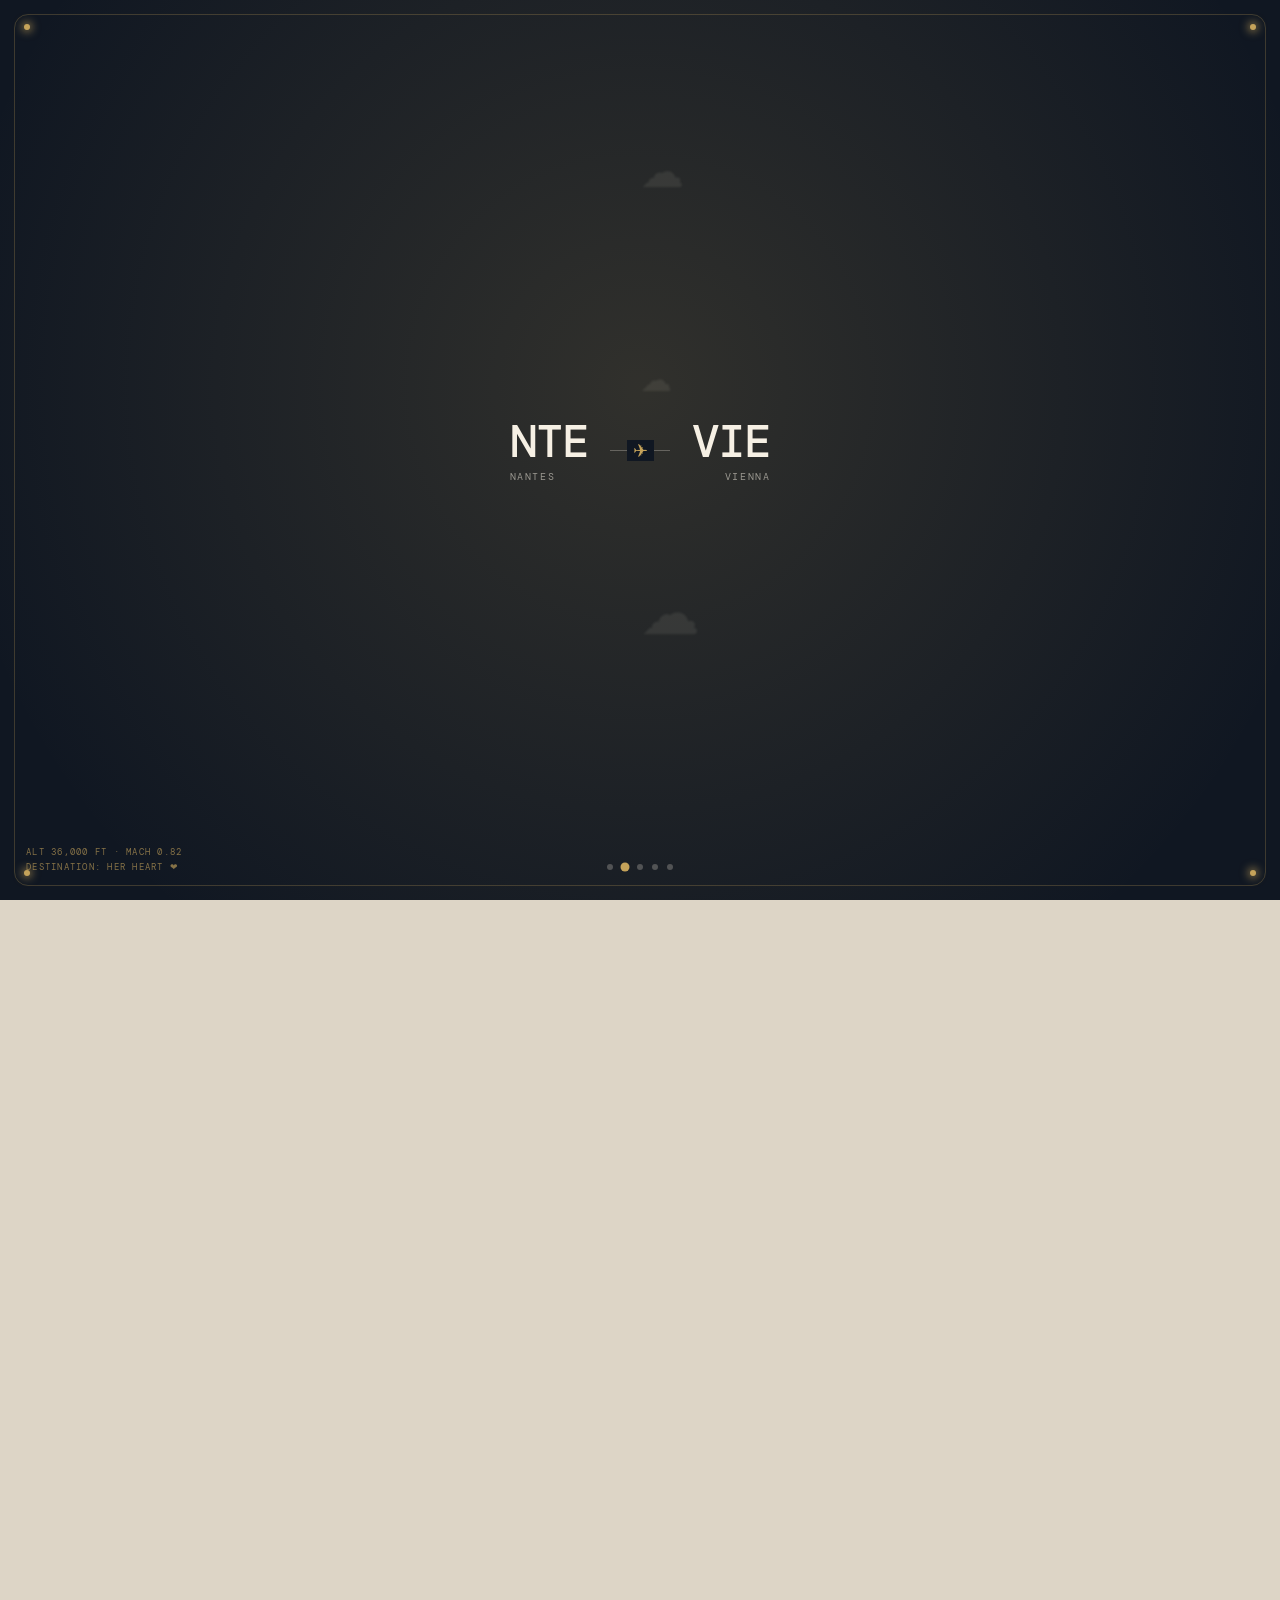
==== commit 5fd6b4c2: "Add takeoff animation divs to index.html Add takeoff animation elements to the HTML structure." ====
--- a/index.html
+++ b/index.html
@@ -129,6 +129,13 @@
     <span class="dot"></span>
     <span class="dot"></span>
     <span class="dot"></span>
+  </div>
+
+  <div class="takeoff-fx" id="takeoffFx" aria-hidden="true">
+    <div class="takeoff-runway"></div>
+    <div class="takeoff-speedlines" id="takeoffSpeedlines"></div>
+    <div class="takeoff-plane">✈</div>
+    <div class="takeoff-flash"></div>
   </div>
 
 </div>
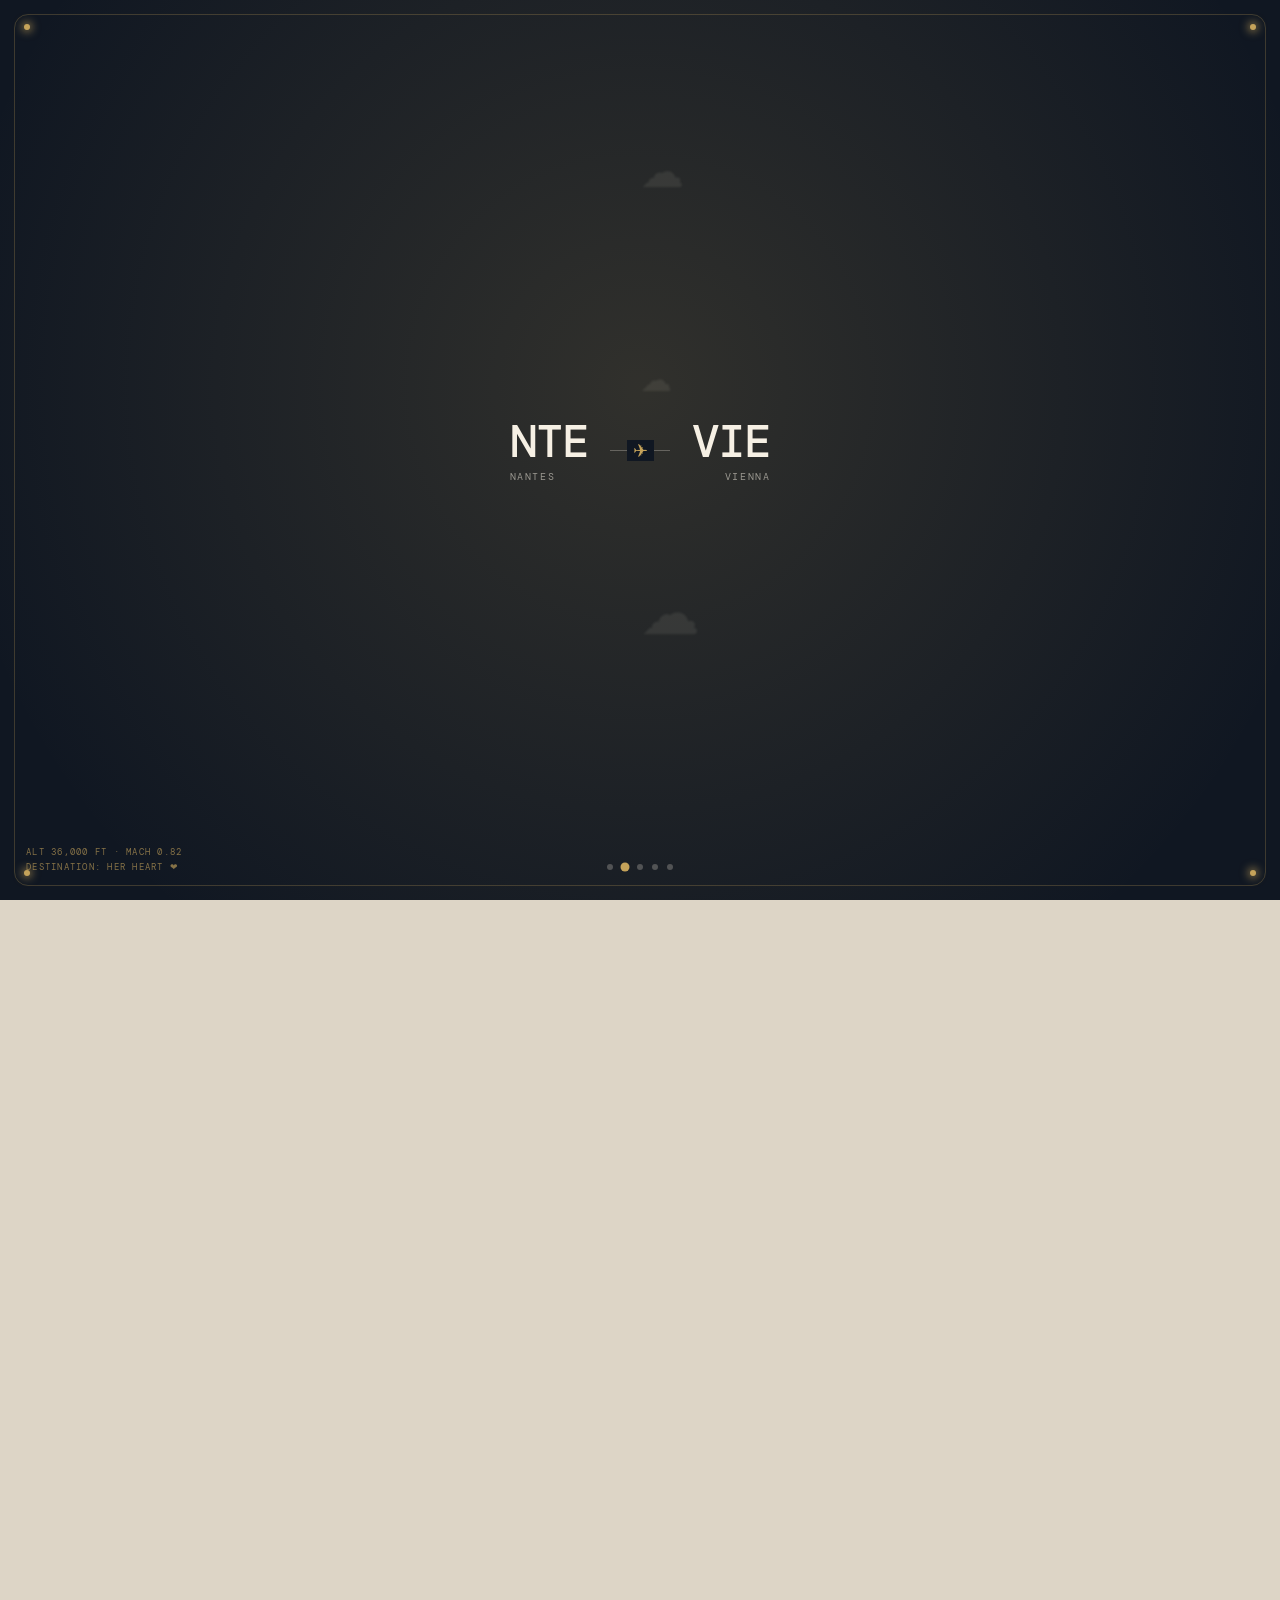
==== commit 98c2821e: "Add photo div to the letter section Added a new photo div to enhance the letter layout." ====
--- a/index.html
+++ b/index.html
@@ -991,15 +991,15 @@
         end up writing a whole novel, because you inspire me so much.
       </p>
       
+      <div class="letter-photo right" style="--tilt:2.5deg">
+         <img src="img14.jpg" alt="Toi">
+      </div>
+      
       <p>
        Lisbon was full of ups and downs, but my love for you only knows one direction: up.
        I hope you love the gifts I gave you, even though you got them before your birthday, it's the thought that counts—believe me.
        Once again, happy birthday, my love. My moon, my all. ❤️
       </p>
-      
-      <div class="letter-photo right" style="--tilt:2.5deg">
-         <img src="img14.jpg" alt="Toi">
-      </div>
       
       <p>
        Je t'aime ❤️ much much much.
--- a/style.css
+++ b/style.css
@@ -3087,3 +3087,79 @@
   letter-spacing:.1em;
   color:rgba(246,240,228,.7);
 }
+
+.takeoff-fx{
+  position:absolute;
+  inset:0;
+  z-index:5;
+  opacity:0;
+  pointer-events:none;
+  overflow:hidden;
+}
+.intro.taking-off .takeoff-fx{opacity:1}
+
+.intro.taking-off{animation:introShake .45s linear 7}
+@keyframes introShake{
+  0%,100%{transform:translate(0,0)}
+  20%{transform:translate(-1px,1px)}
+  40%{transform:translate(1px,-1px)}
+  60%{transform:translate(-1px,-1px)}
+  80%{transform:translate(1px,1px)}
+}
+
+.takeoff-runway{
+  position:absolute;left:50%;bottom:0;width:2px;height:60%;
+  background:repeating-linear-gradient(to top, var(--gold) 0 26px, transparent 26px 60px);
+  transform:translateX(-50%);opacity:0;
+}
+.intro.taking-off .takeoff-runway{
+  animation:runwayRush 1.1s cubic-bezier(.5,0,.85,1) forwards;
+}
+@keyframes runwayRush{
+  0%{background-position-y:0;opacity:0}
+  10%{opacity:.5}
+  100%{background-position-y:1400px;opacity:0}
+}
+
+.takeoff-speedlines span{
+  position:absolute;top:50%;left:50%;width:1px;height:1px;
+  background:rgba(246,240,228,.5);
+  transform-origin:left center;opacity:0;
+}
+.intro.taking-off .takeoff-speedlines span{
+  animation:speedLineFly 1s ease-in forwards;
+}
+@keyframes speedLineFly{
+  0%{opacity:0;width:1px}
+  15%{opacity:.8}
+  100%{opacity:0;width:340px}
+}
+
+.takeoff-plane{
+  position:absolute;left:50%;top:62%;font-size:20px;color:var(--gold);
+  transform:translate(-50%,-50%) scale(1) rotate(0deg);opacity:0;
+}
+.intro.taking-off .takeoff-plane{
+  animation:planeTakeoff 1.3s cubic-bezier(.4,0,.2,1) forwards;
+}
+@keyframes planeTakeoff{
+  0%{opacity:0;transform:translate(-50%,-50%) scale(1) rotate(0deg)}
+  10%{opacity:1}
+  60%{transform:translate(-50%,-90%) scale(3) rotate(-18deg)}
+  100%{opacity:0;transform:translate(-50%,-220%) scale(9) rotate(-24deg)}
+}
+
+.takeoff-flash{position:absolute;inset:0;background:var(--cream);opacity:0}
+.intro.taking-off .takeoff-flash{animation:takeoffFlash 1.3s ease forwards}
+@keyframes takeoffFlash{
+  0%,70%{opacity:0}
+  86%{opacity:.9}
+  100%{opacity:0}
+}
+
+@media(prefers-reduced-motion:reduce){
+  .intro.taking-off{animation:none}
+  .takeoff-runway,.takeoff-speedlines span,.takeoff-plane,.takeoff-flash{
+    animation:none !important;opacity:0 !important;
+  }
+}
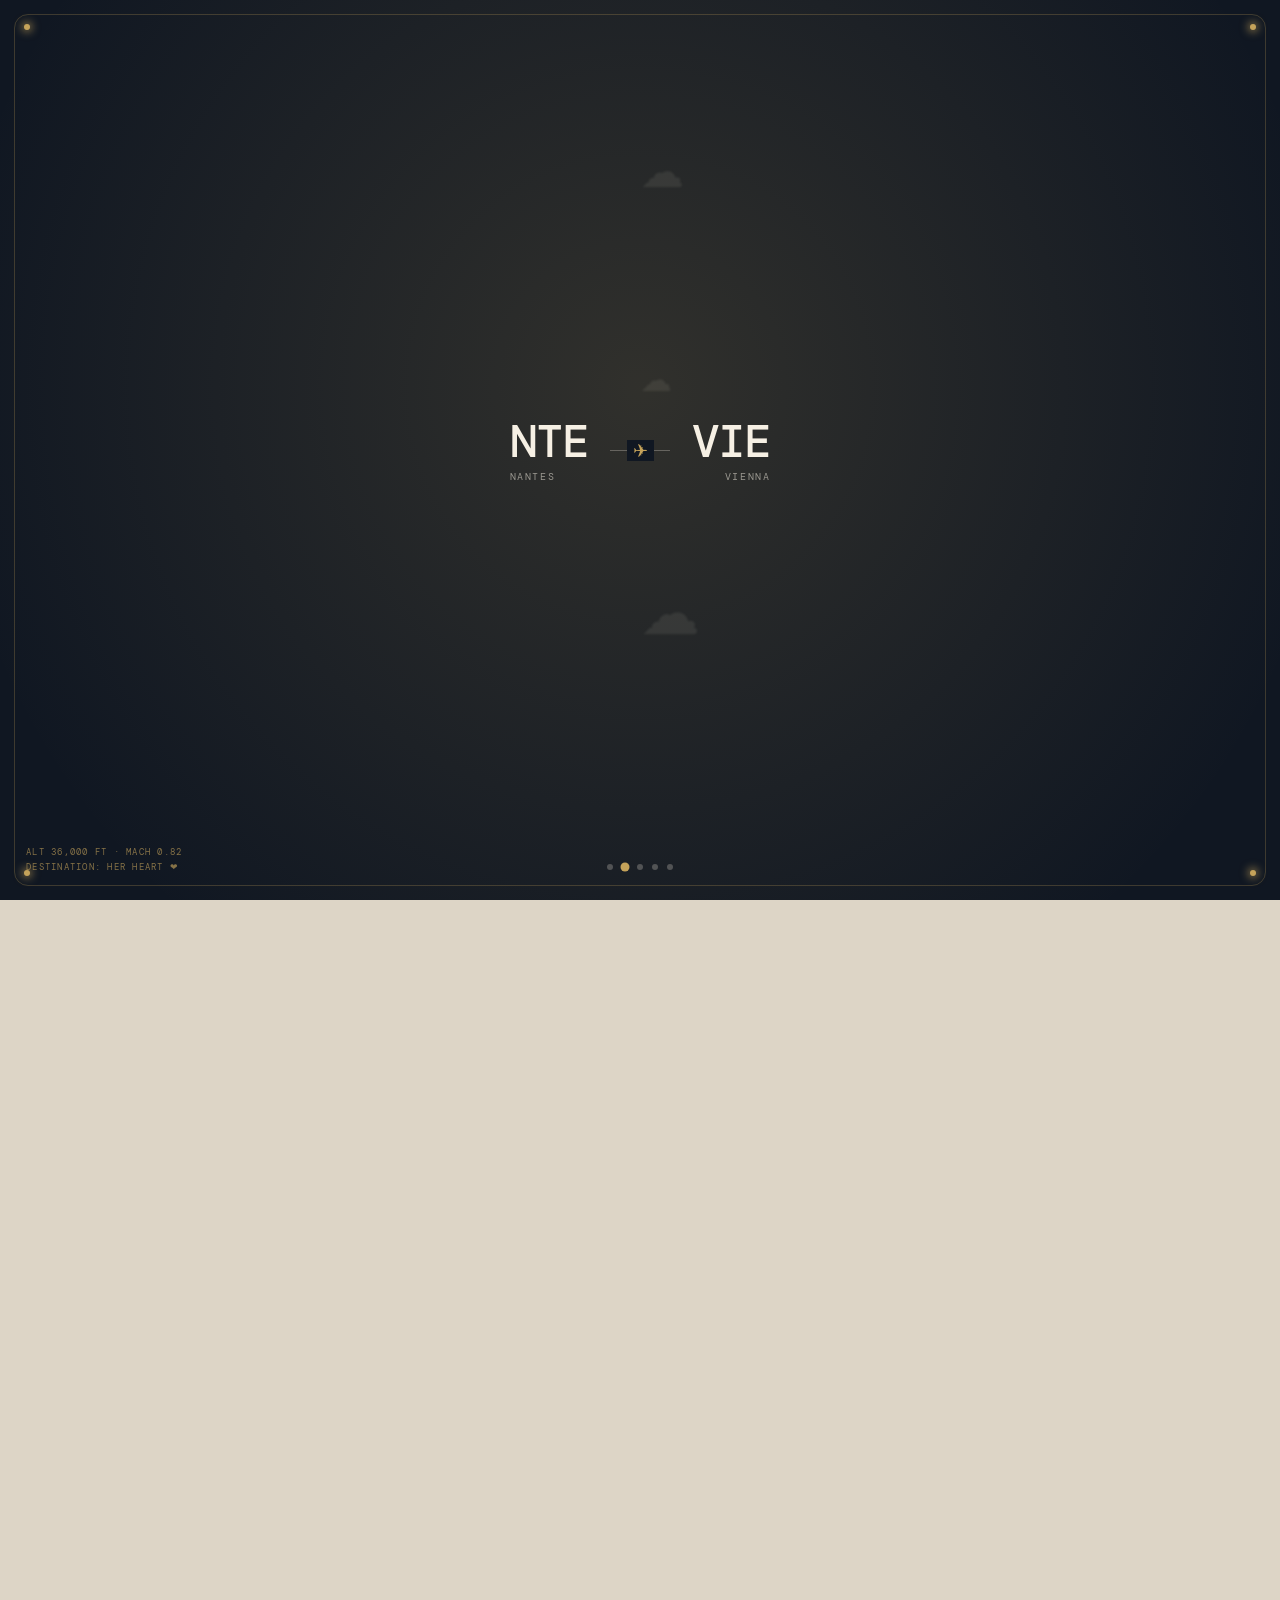
==== commit 4363f842: "Update index.html" ====
--- a/index.html
+++ b/index.html
@@ -991,15 +991,15 @@
         end up writing a whole novel, because you inspire me so much.
       </p>
       
-      <div class="letter-photo right" style="--tilt:2.5deg">
-         <img src="img14.jpg" alt="Toi">
-      </div>
-      
       <p>
        Lisbon was full of ups and downs, but my love for you only knows one direction: up.
        I hope you love the gifts I gave you, even though you got them before your birthday, it's the thought that counts—believe me.
        Once again, happy birthday, my love. My moon, my all. ❤️
       </p>
+
+      <div class="letter-photo right" style="--tilt:2.5deg">
+         <img src="img14.jpg" alt="Toi">
+      </div>
       
       <p>
        Je t'aime ❤️ much much much.
